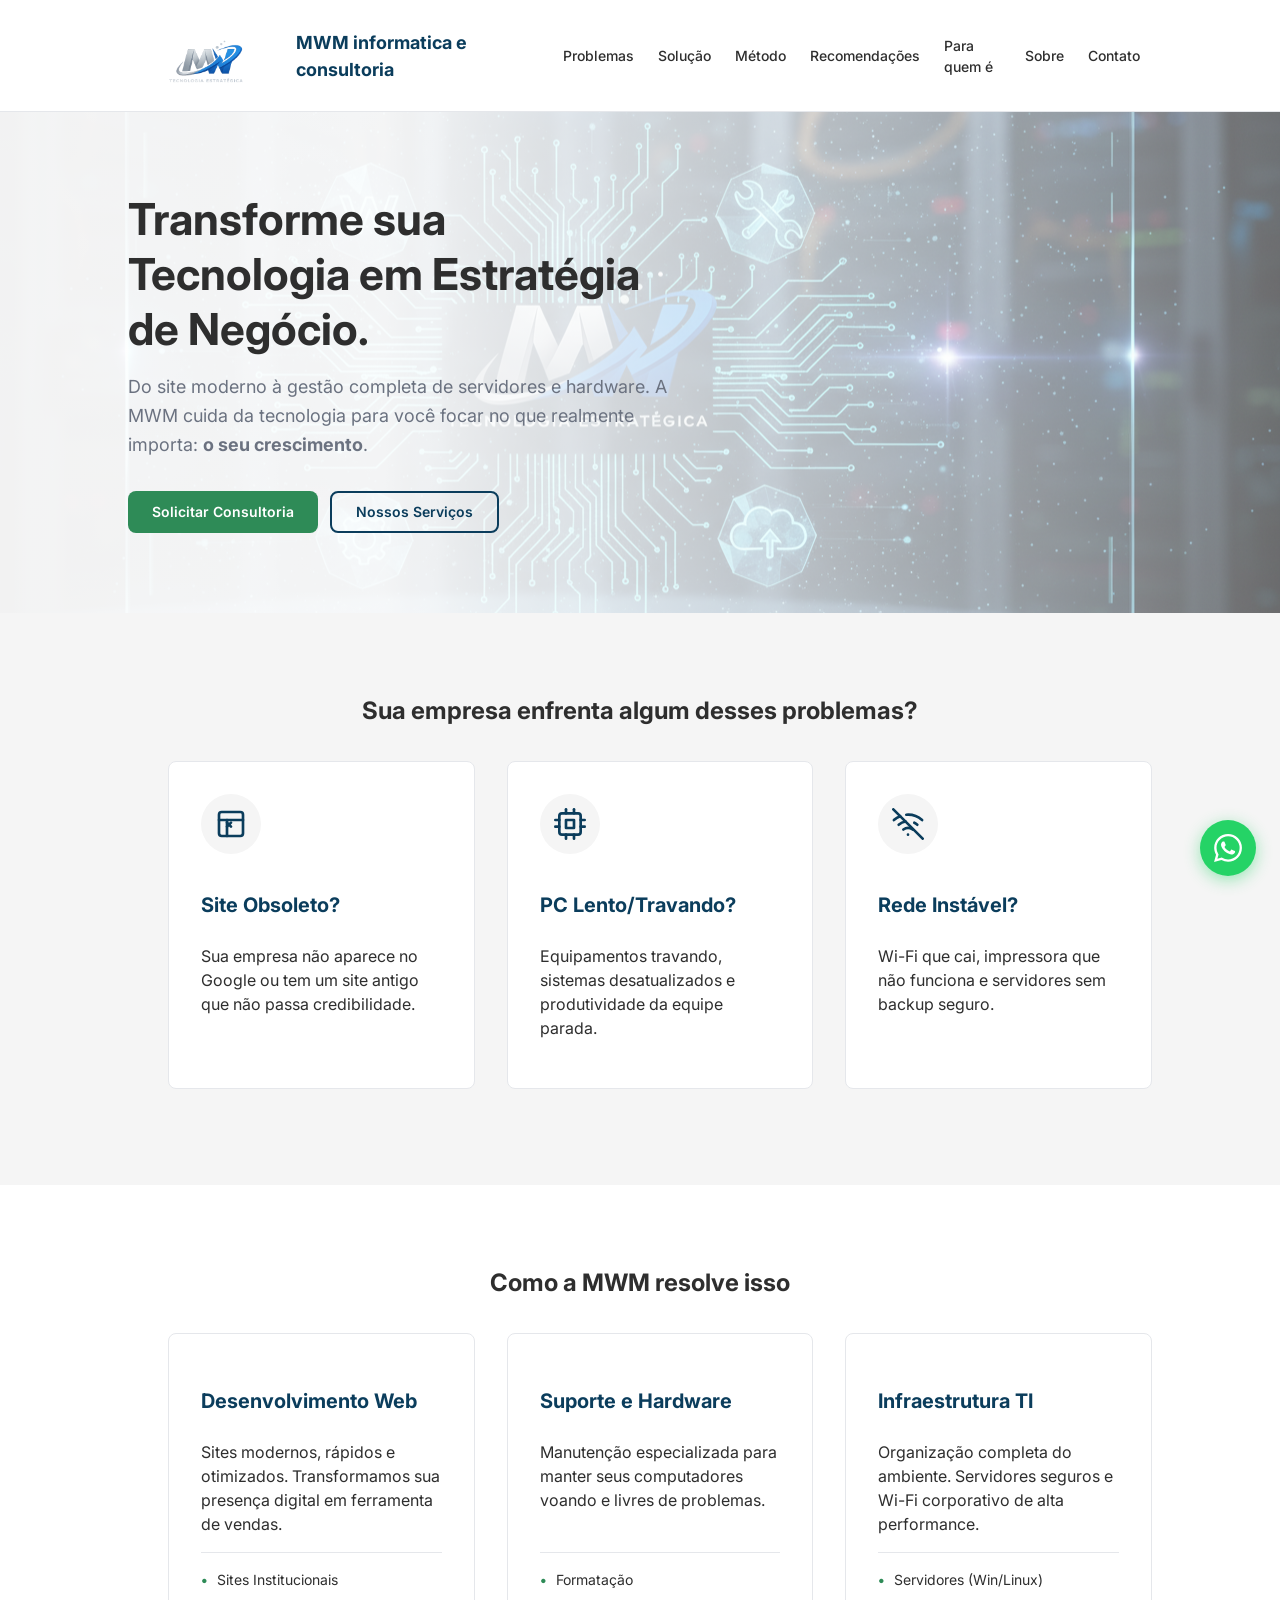
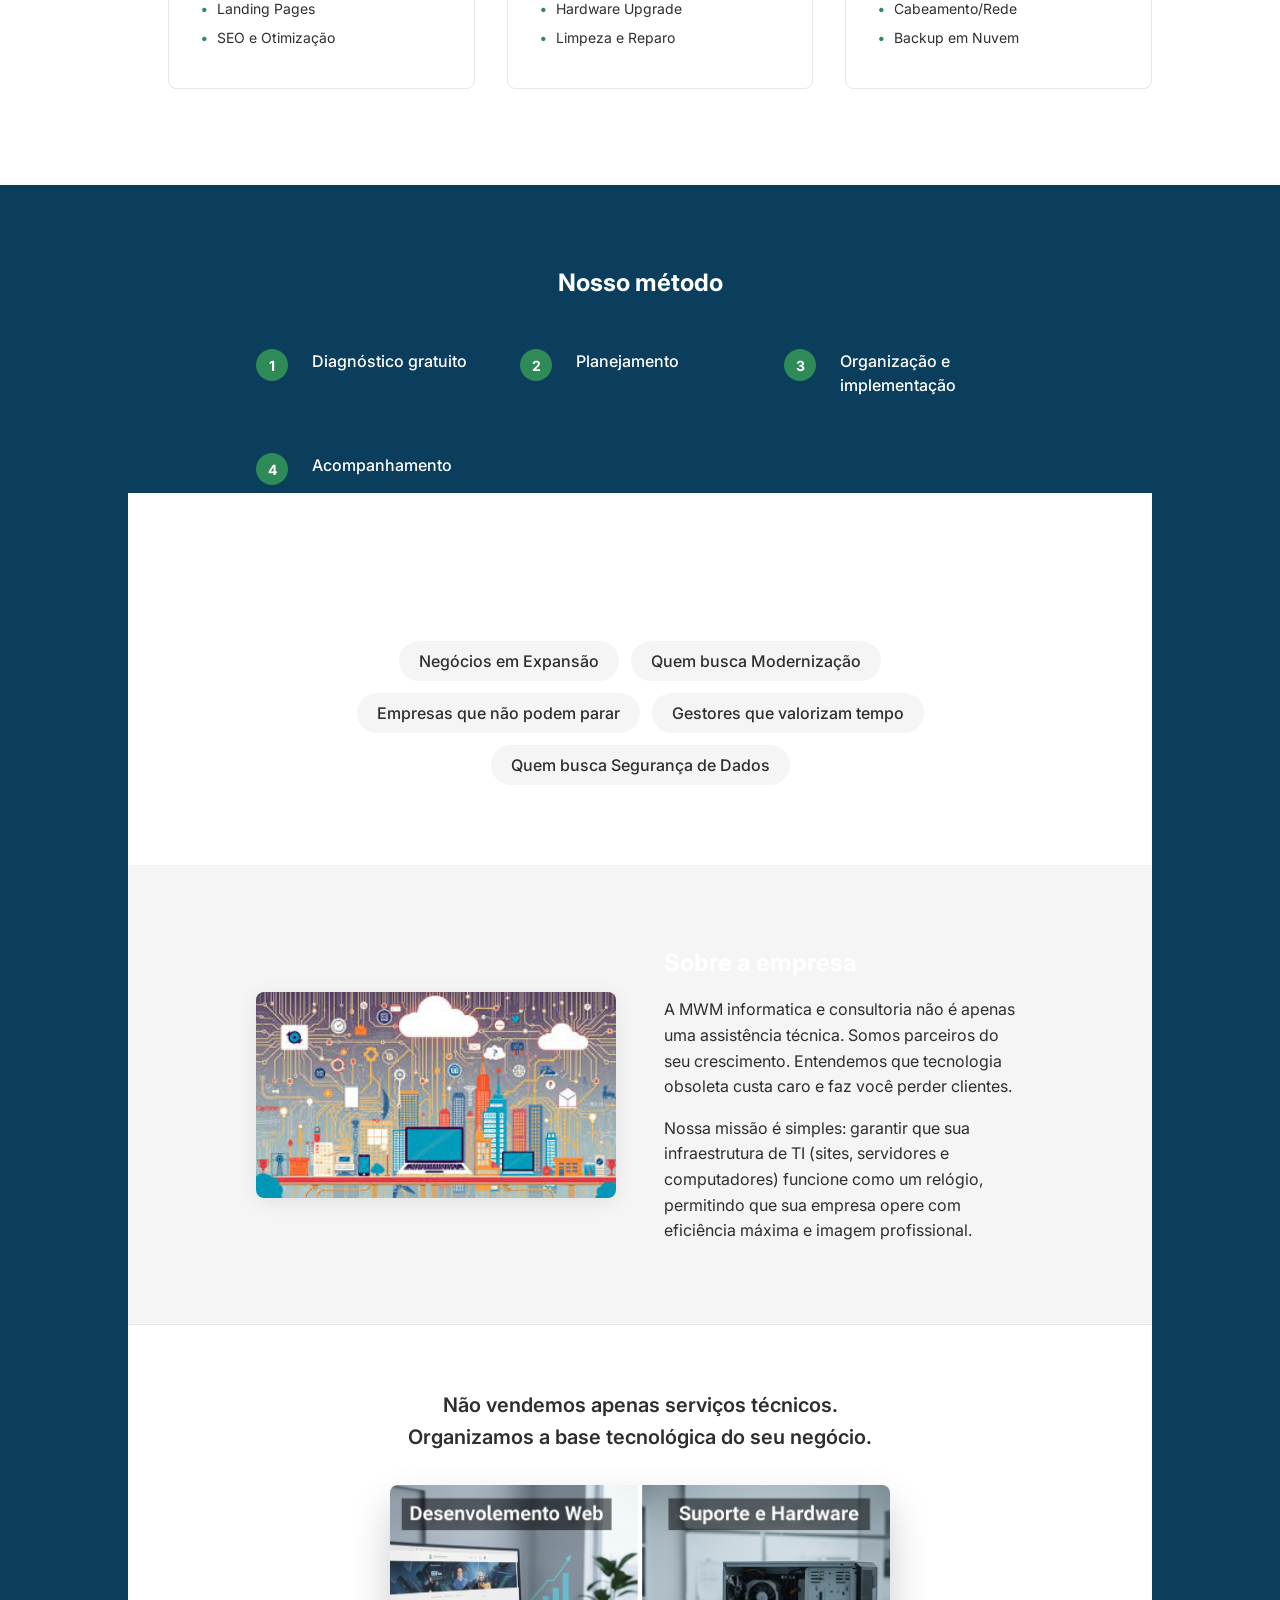
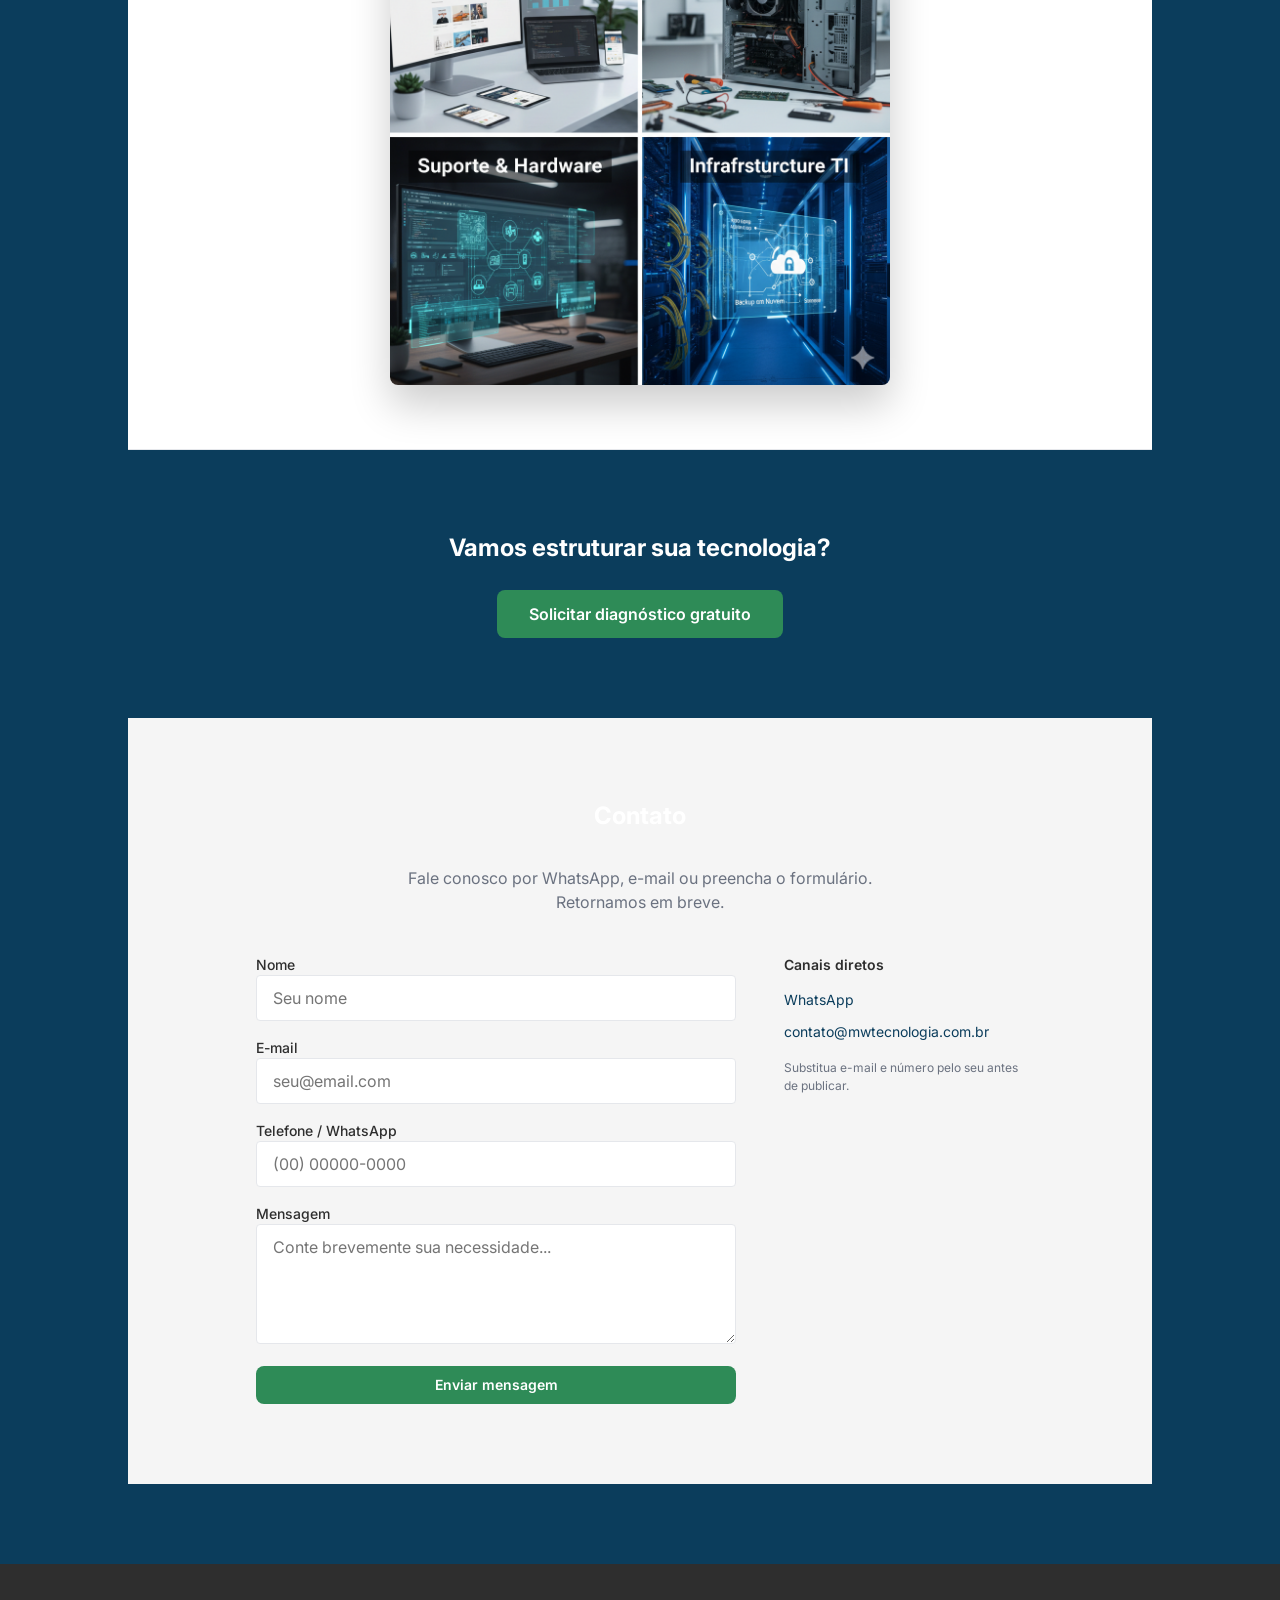
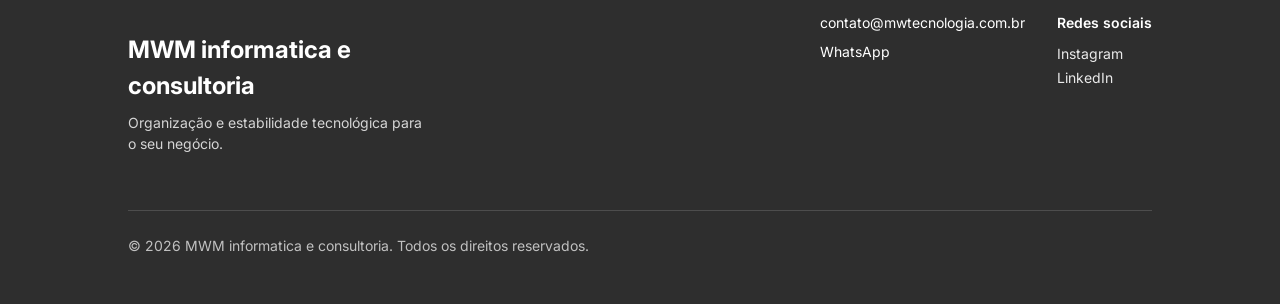
==== index.html @ b3e032a2 "site da MWM com loja de afiliados" ====
<!DOCTYPE html>
<html lang="pt-BR">

<head>
  <meta charset="UTF-8">
  <meta name="viewport" content="width=device-width, initial-scale=1.0">
  <meta name="description"
    content="MWM informatica e consultoria — Organização e estabilidade tecnológica para pequenos negócios. Diagnóstico gratuito para clínicas, salões, comércios e profissionais.">
  <meta name="theme-color" content="#0B3D5C">
  <title>MWM informatica e consultoria — Seu negócio não pode parar</title>

  <!-- Open Graph / WhatsApp / LinkedIn -->
  <meta property="og:type" content="website">
  <meta property="og:url" content="https://mwtecnologiaestrategica.netlify.app/">
  <link rel="canonical" href="https://mwtecnologiaestrategica.netlify.app/">
  <meta property="og:title" content="MWM informatica e consultoria — TI que gera crescimento">
  <meta property="og:description"
    content="Organização, servidores e suporte para pequenas empresas. Diagnóstico gratuito.">
  <meta property="og:image" content="https://mwtecnologiaestrategica.netlify.app/img/logo2.png">

  <!-- Schema.org (Google Rich Snippets) -->
  <script type="application/ld+json">
    {
      "@context": "https://schema.org",
      "@type": "LocalBusiness",
      "name": "MWM informatica e consultoria",
      "image": "https://mwtecnologiaestrategica.netlify.app/img/logo2.png",
      "description": "Organização e estabilidade tecnológica para pequenos negócios.",
      "url": "https://mwtecnologiaestrategica.netlify.app/",
      "telephone": "+5500000000000",
      "priceRange": "$$",
      "address": {
        "@type": "PostalAddress",
        "addressCountry": "BR"
      },
      "openingHoursSpecification": {
        "@type": "OpeningHoursSpecification",
        "dayOfWeek": [
          "Monday",
          "Tuesday",
          "Wednesday",
          "Thursday",
          "Friday"
        ],
        "opens": "08:00",
        "closes": "18:00"
      }
    }
  </script>

  <!-- Google Analytics 4 (Placeholder) -->
  <!-- 
  <script async src="https://www.googletagmanager.com/gtag/js?id=G-XXXXXXXXXX"></script>
  <script>
    window.dataLayer = window.dataLayer || [];
    function gtag(){dataLayer.push(arguments);}
    gtag('js', new Date());
    gtag('config', 'G-XXXXXXXXXX');
  </script> 
  -->
  <link rel="preconnect" href="https://fonts.googleapis.com">
  <link rel="preconnect" href="https://fonts.gstatic.com" crossorigin>
  <link href="https://fonts.googleapis.com/css2?family=Inter:wght@400;500;600;700&display=swap" rel="stylesheet">
  <link rel="stylesheet" href="css/style.css">
  <link rel="icon" href="img/favicon.png" type="image/png">
  <link rel="manifest" href="manifest.json">
</head>

<body>
  <a href="#main" class="skip-link">Ir para o conteúdo principal</a>

  <header class="header" id="header">
    <div class="header__inner container">
      <a href="#" class="logo" aria-label="MWM informatica e consultoria - Página inicial">
        <img src="img/logo2.png" alt="" class="logo__img" width="160" height="160">
        <span class="logo__text">MWM informatica e consultoria</span>
      </a>
      <nav class="nav" aria-label="Navegação principal">
        <button class="nav__toggle" aria-expanded="false" aria-controls="nav-menu" aria-label="Abrir menu">
          <span></span><span></span><span></span>
        </button>
        <ul class="nav__menu" id="nav-menu">
          <li><a href="#problemas">Problemas</a></li>
          <li><a href="#solucao">Solução</a></li>
          <li><a href="#metodo">Método</a></li>
          <li><a href="loja.html">Recomendações</a></li>
          <li><a href="#publico">Para quem é</a></li>
          <li><a href="#sobre">Sobre</a></li>
          <li><a href="#contato">Contato</a></li>
        </ul>
      </nav>
    </div>
  </header>

  <main id="main">
    <!-- 1) HERO -->
    <section class="hero" aria-labelledby="hero-title">
      <div class="hero__inner container">
        <div class="hero__content">
          <h1 id="hero-title" class="hero__title">
            Transforme sua Tecnologia em <span class="text-highlight">Estratégia de Negócio</span>.
          </h1>
          <p class="hero__lead">
            Do site moderno à gestão completa de servidores e hardware. A MWM cuida da tecnologia para você focar no que
            realmente importa: <strong>o seu crescimento</strong>.
          </p>
          <div class="hero__cta">
            <a href="#contato" class="btn btn--primary">Solicitar Consultoria</a>
            <a href="#solucao" class="btn btn--secondary">Nossos Serviços</a>
          </div>
        </div>
      </div>
    </section>

    <!-- 2) PROBLEMAS -->
    <section class="problems" id="problemas" aria-labelledby="problemas-title">
      <div class="container">
        <h2 id="problemas-title" class="section-title">Sua empresa enfrenta algum desses problemas?</h2>
        <ul class="grid grid--3">
          <li class="card card--problem">
            <div class="card__icon">
              <!-- Icon: Globe/Browser Warning -->
              <svg xmlns="http://www.w3.org/2000/svg" width="40" height="40" viewBox="0 0 24 24" fill="none"
                stroke="currentColor" stroke-width="2" stroke-linecap="round" stroke-linejoin="round">
                <rect x="3" y="3" width="18" height="18" rx="2" ry="2"></rect>
                <line x1="3" y1="9" x2="21" y2="9"></line>
                <line x1="9" y1="21" x2="9" y2="9"></line>
                <path d="M12 11l-3 3"></path>
                <path d="M9 11l3 3"></path>
              </svg>
            </div>
            <h3 class="card__title">Site Obsoleto?</h3>
            <p class="card__text">Sua empresa não aparece no Google ou tem um site antigo que não passa credibilidade.
            </p>
          </li>
          <li class="card card--problem">
            <div class="card__icon">
              <!-- Icon: CPU/Speed -->
              <svg xmlns="http://www.w3.org/2000/svg" width="40" height="40" viewBox="0 0 24 24" fill="none"
                stroke="currentColor" stroke-width="2" stroke-linecap="round" stroke-linejoin="round">
                <rect x="4" y="4" width="16" height="16" rx="2" ry="2"></rect>
                <rect x="9" y="9" width="6" height="6"></rect>
                <line x1="9" y1="1" x2="9" y2="4"></line>
                <line x1="15" y1="1" x2="15" y2="4"></line>
                <line x1="9" y1="20" x2="9" y2="23"></line>
                <line x1="15" y1="20" x2="15" y2="23"></line>
                <line x1="20" y1="9" x2="23" y2="9"></line>
                <line x1="20" y1="14" x2="23" y2="14"></line>
                <line x1="1" y1="9" x2="4" y2="9"></line>
                <line x1="1" y1="14" x2="4" y2="14"></line>
              </svg>
            </div>
            <h3 class="card__title">PC Lento/Travando?</h3>
            <p class="card__text">Equipamentos travando, sistemas desatualizados e produtividade da equipe parada.</p>
          </li>
          <li class="card card--problem">
            <div class="card__icon">
              <!-- Icon: Wifi Off -->
              <svg xmlns="http://www.w3.org/2000/svg" width="40" height="40" viewBox="0 0 24 24" fill="none"
                stroke="currentColor" stroke-width="2" stroke-linecap="round" stroke-linejoin="round">
                <line x1="1" y1="1" x2="23" y2="23"></line>
                <path d="M16.72 11.06A10.94 10.94 0 0 1 19 12.55"></path>
                <path d="M5 12.55a10.94 10.94 0 0 1 5.17-2.39"></path>
                <path d="M10.71 5.05A16 16 0 0 1 22.58 9"></path>
                <path d="M1.42 9a15.91 15.91 0 0 1 4.7-2.88"></path>
                <path d="M8.53 16.11a6 6 0 0 1 6.95 0"></path>
                <line x1="12" y1="20" x2="12.01" y2="20"></line>
              </svg>
            </div>
            <h3 class="card__title">Rede Instável?</h3>
            <p class="card__text">Wi-Fi que cai, impressora que não funciona e servidores sem backup seguro.</p>
          </li>
        </ul>
      </div>
    </section>

    <!-- 3) SOLUÇÃO -->
    <section class="solution" id="solucao" aria-labelledby="solucao-title">
      <div class="container">
        <h2 id="solucao-title" class="section-title">Como a MWM resolve isso</h2>
        <ul class="grid grid--3">
          <li class="card card--service">
            <h3 class="card__title">Desenvolvimento Web</h3>
            <p class="card__text">Sites modernos, rápidos e otimizados. Transformamos sua presença digital em ferramenta
              de vendas.</p>
            <ul class="card__list">
              <li>Sites Institucionais</li>
              <li>Landing Pages</li>
              <li>SEO e Otimização</li>
            </ul>
          </li>
          <li class="card card--service">
            <h3 class="card__title">Suporte e Hardware</h3>
            <p class="card__text">Manutenção especializada para manter seus computadores voando e livres de problemas.
            </p>
            <ul class="card__list">
              <li>Formatação</li>
              <li>Hardware Upgrade</li>
              <li>Limpeza e Reparo</li>
            </ul>
          </li>
          <li class="card card--service">
            <h3 class="card__title">Infraestrutura TI</h3>
            <p class="card__text">Organização completa do ambiente. Servidores seguros e Wi-Fi corporativo de alta
              performance.</p>
            <ul class="card__list">
              <li>Servidores (Win/Linux)</li>
              <li>Cabeamento/Rede</li>
              <li>Backup em Nuvem</li>
            </ul>
          </li>
        </ul>
      </div>
    </section>

    <!-- 4) MÉTODO -->
    <section class="method" id="metodo" aria-labelledby="metodo-title">
      <div class="container">
        <h2 id="metodo-title" class="section-title">Nosso método</h2>
        <ol class="method__steps">
          <li class="method__step"><span class="method__num">1</span> Diagnóstico gratuito</li>
          <li class="method__step"><span class="method__num">2</span> Planejamento</li>
          <li class="method__step"><span class="method__num">3</span> Organização e implementação</li>
          <li class="method__step"><span class="method__num">4</span> Acompanhamento</li>
        </ol>


    <!-- 5) PÚBLICO -->
    <section class="audience" id="publico" aria-labelledby="publico-title">
      <div class="container">
        <h2 id="publico-title" class="section-title">Para quem é</h2>
        <ul class="audience__list">
          <li>Negócios em Expansão</li>
          <li>Quem busca Modernização</li>
          <li>Empresas que não podem parar</li>
          <li>Gestores que valorizam tempo</li>
          <li>Quem busca Segurança de Dados</li>
        </ul>
      </div>
    </section>

    <!-- 6) SOBRE A EMPRESA -->
    <section class="about" id="sobre" aria-labelledby="sobre-title">
      <div class="container about__inner">
        <div class="about__image">
          <img src="img/about-new.jpg" alt="Equipe MWM informatica e consultoria em escritório moderno" width="600" height="400"
            loading="lazy">
        </div>
        <div class="about__content">
          <h2 id="sobre-title" class="section-title">Sobre a empresa</h2>
          <p class="about__text">
            A MWM informatica e consultoria não é apenas uma assistência técnica. Somos parceiros do seu crescimento.
            Entendemos que tecnologia obsoleta custa caro e faz você perder clientes.
          </p>
          <p class="about__text">
            Nossa missão é simples: garantir que sua infraestrutura de TI (sites, servidores e computadores) funcione
            como um relógio, permitindo que sua empresa opere com eficiência máxima e imagem profissional.
          </p>
        </div>
      </div>
    </section>

    <!-- 7) DIFERENCIAL -->
    <section class="differential" aria-labelledby="diferencial-title">
      <div class="container">
        <h2 id="diferencial-title" class="visually-hidden">Diferencial</h2>
        <p class="differential__text">
          Não vendemos apenas serviços técnicos. Organizamos a base tecnológica do seu negócio.
        </p>
        <div class="differential__image">
          <img src="img/skills-nano.png" alt="Habilidades e Serviços da MWM informatica e consultoria" loading="lazy">
        </div>
      </div>
    </section>

    <!-- 8) CTA FINAL -->
    <section class="cta-final" aria-labelledby="cta-final-title">
      <div class="container">
        <h2 id="cta-final-title" class="cta-final__title">Vamos estruturar sua tecnologia?</h2>
        <a href="#contato" class="btn btn--primary btn--large">Solicitar diagnóstico gratuito</a>
      </div>
    </section>

    <!-- CONTATO -->
    <section class="contact" id="contato" aria-labelledby="contato-title">
      <div class="container contact__inner">
        <header class="contact__header">
          <h2 id="contato-title" class="section-title">Contato</h2>
          <p class="contact__intro">Fale conosco por WhatsApp, e-mail ou preencha o formulário. Retornamos em breve.</p>
        </header>
        <div class="contact__content">
          <form class="contact-form" action="#" method="post" novalidate>
            <div class="contact-form__row">
              <label class="contact-form__label" for="name">Nome</label>
              <input class="contact-form__input" id="name" name="name" type="text" required autocomplete="name"
                placeholder="Seu nome">
            </div>
            <div class="contact-form__row">
              <label class="contact-form__label" for="email">E-mail</label>
              <input class="contact-form__input" id="email" name="email" type="email" required autocomplete="email"
                placeholder="seu@email.com">
            </div>
            <div class="contact-form__row">
              <label class="contact-form__label" for="phone">Telefone / WhatsApp</label>
              <input class="contact-form__input" id="phone" name="phone" type="tel" autocomplete="tel"
                placeholder="(00) 00000-0000">
            </div>
            <div class="contact-form__row">
              <label class="contact-form__label" for="message">Mensagem</label>
              <textarea class="contact-form__input contact-form__textarea" id="message" name="message" rows="4" required
                placeholder="Conte brevemente sua necessidade..."></textarea>
            </div>
            <button type="submit" class="btn btn--primary btn--full">Enviar mensagem</button>
          </form>
          <aside class="contact__channels">
            <p class="contact__channels-title">Canais diretos</p>
            <ul class="contact__channels-list">
              <li><a href="https://wa.me/5500000000000" target="_blank" rel="noopener noreferrer">WhatsApp</a></li>
              <li><a href="mailto:contato@mwtecnologia.com.br">contato@mwtecnologia.com.br</a></li>
            </ul>
            <p class="contact__note">Substitua e-mail e número pelo seu antes de publicar.</p>
          </aside>
        </div>
      </div>
    </section>
  </main>

  <footer class="footer">
    <div class="container footer__inner">
      <div class="footer__brand">
        <h2 class="footer__title"
          style="font-size: 1.5rem; color: var(--color-white); font-weight: 700; margin-bottom: var(--space-2);">MWM
          informatica e consultoria</h2>
        <p class="footer__tagline">Organização e estabilidade tecnológica para o seu negócio.</p>
      </div>
      <div class="footer__contact">
        <p><a href="mailto:contato@mwtecnologia.com.br">contato@mwtecnologia.com.br</a></p>
        <p><a href="https://wa.me/5500000000000" target="_blank" rel="noopener noreferrer">WhatsApp</a></p>
      </div>
      <div class="footer__social">
        <p class="footer__social-label">Redes sociais</p>
        <ul>
          <li><a href="#" aria-label="Instagram">Instagram</a></li>
          <li><a href="#" aria-label="LinkedIn">LinkedIn</a></li>
        </ul>
      </div>
      <p class="footer__copy">&copy; <span data-year></span> MWM informatica e consultoria. Todos os direitos reservados.
      </p>
    </div>
  </footer>

  <!-- WhatsApp fixo -->
  <a href="https://wa.me/5500000000000" class="whatsapp-float" target="_blank" rel="noopener noreferrer"
    aria-label="Abrir conversa no WhatsApp">
    <svg width="28" height="28" viewBox="0 0 24 24" fill="currentColor" aria-hidden="true">
      <path
        d="M17.472 14.382c-.297-.149-1.758-.867-2.03-.967-.273-.099-.471-.148-.67.15-.197.297-.767.966-.94 1.164-.173.199-.347.223-.644.075-.297-.15-1.255-.463-2.39-1.475-.883-.788-1.48-1.761-1.653-2.059-.173-.297-.018-.458.13-.606.134-.133.298-.347.446-.52.149-.174.198-.298.298-.497.099-.198.05-.371-.025-.52-.075-.149-.669-1.612-.916-2.207-.242-.579-.487-.5-.669-.51-.173-.008-.371-.01-.57-.01-.198 0-.52.074-.792.372-.272.297-1.04 1.016-1.04 2.479 0 1.462 1.065 2.875 1.213 3.074.149.198 2.096 3.2 5.077 4.487.709.306 1.262.489 1.694.625.712.227 1.36.195 1.871.118.571-.085 1.758-.719 2.006-1.413.248-.694.248-1.289.173-1.413-.074-.124-.272-.198-.57-.347m-5.421 7.403h-.004a9.87 9.87 0 01-5.031-1.378l-.361-.214-3.741.982.998-3.648-.235-.374a9.86 9.86 0 01-1.51-5.26c.001-5.45 4.436-9.884 9.888-9.884 2.64 0 5.122 1.03 6.988 2.898a9.825 9.825 0 012.893 6.994c-.003 5.45-4.437 9.884-9.885 9.884m8.413-18.297A11.815 11.815 0 0012.05 0C5.495 0 .16 5.335.157 11.892c0 2.096.547 4.142 1.588 5.945L.057 24l6.305-1.654a11.882 11.882 0 005.683 1.448h.005c6.554 0 11.89-5.335 11.893-11.893a11.821 11.821 0 00-3.48-8.413z" />
    </svg>
  </a>

  <script src="js/main.js"></script>
</body>

</html>
---- css/style.css ----
/* ==========================================================================
   MW Tecnologia Estratégica — Design system
   Moderno, minimalista, corporativo, clean
   ========================================================================== */

:root {
  --color-blue: #0B3D5C;
  --color-graphite: #2E2E2E;
  --color-white: #ffffff;
  --color-green: #2E8B57;
  --color-green-hover: #267a4a;
  --color-gray-light: #f5f5f5;
  --color-gray-muted: #6b7280;
  --color-border: #e5e7eb;

  --font-sans: "Inter", system-ui, -apple-system, sans-serif;

  --text-sm: 0.875rem;
  --text-base: 1rem;
  --text-lg: 1.125rem;
  --text-xl: 1.25rem;
  --text-2xl: 1.5rem;
  --text-3xl: 1.875rem;
  --text-hero: clamp(1.75rem, 4vw + 1rem, 2.75rem);

  --line-tight: 1.25;
  --line-normal: 1.5;
  --line-relaxed: 1.6;

  --space-2: 0.5rem;
  --space-3: 0.75rem;
  --space-4: 1rem;
  --space-5: 1.25rem;
  --space-6: 1.5rem;
  --space-8: 2rem;
  --space-10: 2.5rem;
  --space-12: 3rem;
  --space-16: 4rem;
  --space-20: 5rem;
  --space-24: 6rem;

  --container-max: 80rem;
  --container-padding: clamp(2rem, 10vw, 8rem);
  /* MAXIMUM breathing room */
  --header-height: 7rem;
  /* Increased for larger logo */
  --radius: 0.25rem;
  /* Sharper corners for professional look */
  --radius-lg: 0.5rem;

  --ease: cubic-bezier(0.33, 1, 0.68, 1);
  --duration: 280ms;
}

*,
*::before,
*::after {
  box-sizing: border-box;
}

html {
  scroll-behavior: smooth;
}

body {
  margin: 0;
  font-family: var(--font-sans);
  font-size: var(--text-base);
  line-height: var(--line-normal);
  color: var(--color-graphite);
  background-color: var(--color-white);
  -webkit-font-smoothing: antialiased;
}

img,
svg {
  display: block;
  max-width: 100%;
}

a {
  color: var(--color-blue);
  text-decoration: none;
  transition: color var(--duration) var(--ease);
}

a:hover {
  color: var(--color-green);
}

.skip-link {
  position: absolute;
  top: -100%;
  left: var(--space-4);
  z-index: 100;
  padding: var(--space-2) var(--space-4);
  background: var(--color-green);
  color: var(--color-white);
  font-weight: 600;
  border-radius: var(--radius);
  transition: top var(--duration);
}

.skip-link:focus {
  top: var(--space-4);
}

.container {
  width: 100%;
  max-width: var(--container-max);
  margin: 0 auto;
  padding-left: var(--container-padding);
  padding-right: var(--container-padding);
}

.visually-hidden {
  position: absolute;
  width: 1px;
  height: 1px;
  padding: 0;
  margin: -1px;
  overflow: hidden;
  clip: rect(0, 0, 0, 0);
  border: 0;
}

/* ==========================================================================
   Header
   ========================================================================== */

.header {
  position: fixed;
  top: 0;
  left: 0;
  right: 0;
  z-index: 50;
  height: var(--header-height);
  background: var(--color-white);
  border-bottom: 1px solid var(--color-border);
  transition: box-shadow var(--duration) var(--ease);
}

.header.scrolled {
  box-shadow: 0 2px 12px rgba(0, 0, 0, 0.06);
}

.header__inner {
  display: flex;
  align-items: center;
  justify-content: space-between;
  height: 100%;
}

.logo {
  display: inline-flex;
  align-items: center;
  gap: var(--space-2);
  color: var(--color-blue);
  font-weight: 700;
  font-size: var(--text-lg);
}

.logo:hover {
  color: var(--color-blue);
}

.logo__img {
  display: block;
  height: 160px;
  /* Huge logo final fix */
  width: auto;
  object-fit: contain;
  border-radius: var(--radius);
}

@media (max-width: 767px) {
  .logo__img {
    height: 60px;
    /* Smaller logo for mobile */
  }
}

.logo--footer .logo__text {
  color: var(--color-graphite);
}

/* .logo--footer .logo__img { } - Add specific footer styles if needed */

.nav__toggle {
  display: none;
  flex-direction: column;
  justify-content: center;
  gap: 5px;
  width: 44px;
  height: 44px;
  padding: 0;
  background: none;
  border: none;
  color: var(--color-graphite);
  cursor: pointer;
  border-radius: var(--radius);
}

.nav__toggle span {
  display: block;
  width: 22px;
  height: 2px;
  background: currentColor;
  border-radius: 1px;
  transition: transform var(--duration), opacity var(--duration);
}

.nav__toggle[aria-expanded="true"] span:nth-child(1) {
  transform: translateY(7px) rotate(45deg);
}

.nav__toggle[aria-expanded="true"] span:nth-child(2) {
  opacity: 0;
}

.nav__toggle[aria-expanded="true"] span:nth-child(3) {
  transform: translateY(-7px) rotate(-45deg);
}

.nav__menu {
  display: flex;
  align-items: center;
  gap: var(--space-1);
  margin: 0;
  padding: 0;
  list-style: none;
}

.nav__menu a {
  display: block;
  padding: var(--space-2) var(--space-3);
  color: var(--color-graphite);
  font-size: var(--text-sm);
  font-weight: 500;
  border-radius: var(--radius);
  transition: color var(--duration), background var(--duration);
}

.nav__menu a:hover {
  color: var(--color-blue);
  background: var(--color-gray-light);
}

@media (max-width: 767px) {
  .nav__toggle {
    display: flex;
  }

  .nav__menu {
    position: fixed;
    top: var(--header-height);
    left: 0;
    right: 0;
    flex-direction: column;
    align-items: stretch;
    padding: var(--space-4);
    background: var(--color-white);
    border-bottom: 1px solid var(--color-border);
    transform: translateY(-100%);
    opacity: 0;
    visibility: hidden;
    transition: transform var(--duration), opacity var(--duration), visibility var(--duration);
  }

  .nav__menu.is-open {
    transform: translateY(0);
    opacity: 1;
    visibility: visible;
  }

  .nav__menu a {
    padding: var(--space-3);
    font-size: var(--text-base);
  }
}

/* ==========================================================================
   Hero
   ========================================================================== */

.hero {
  padding-top: calc(var(--header-height) + var(--space-20));
  padding-bottom: var(--space-20);
  background-color: var(--color-white);
  /* Modern Tech Background (Nano Banana Image with Overlay) */
  background-image: url('../img/hero-bg-nano.png');
  background-size: cover;
  background-position: center;
  background-repeat: no-repeat;
  /* background-blend-mode: multiply; Removed to avoid darkening too much, handled by overlay */
  opacity: 1;
  /* Ensure visibility */
  position: relative;
}

.hero::after {
  content: "";
  position: absolute;
  top: 0;
  left: 0;
  right: 0;
  bottom: 0;
  background: linear-gradient(90deg, rgba(255, 255, 255, 0.95) 30%, rgba(255, 255, 255, 0.4) 100%);
  pointer-events: none;
  z-index: 1;
  /* Background layer */
}

.hero__inner {
  position: relative;
  z-index: 2;
  /* Content layer (on top) */
  display: block;
  max-width: 800px;
  margin-left: 0;
  /* Force left alignment */
  margin-right: auto;
  text-align: left;
  /* Force text left */
}

@media (max-width: 767px) {
  .hero__inner {
    grid-template-columns: 1fr;
  }

  .hero__image {
    order: -1;
    margin: 0 auto var(--space-8);
    max-width: 80%;
  }
}

.hero__content {
  max-width: 48rem;
  /* Use more space */
  animation: fadeUp 0.6s var(--ease) forwards;
}

@keyframes fadeUp {
  from {
    opacity: 0;
    transform: translateY(20px);
  }

  to {
    opacity: 1;
    transform: translateY(0);
  }
}

.hero__title {
  margin: 0 0 var(--space-4);
  font-size: var(--text-hero);
  font-weight: 700;
  line-height: var(--line-tight);
  color: var(--color-graphite);
}

.hero__lead {
  margin: 0 0 var(--space-8);
  font-size: var(--text-lg);
  line-height: var(--line-relaxed);
  color: var(--color-gray-muted);
}

.hero__cta {
  display: flex;
  flex-wrap: wrap;
  gap: var(--space-3);
}

/* Botões */
.btn {
  display: inline-flex;
  align-items: center;
  justify-content: center;
  padding: var(--space-3) var(--space-6);
  font-family: var(--font-sans);
  font-size: var(--text-sm);
  font-weight: 600;
  line-height: 1;
  border: none;
  border-radius: var(--radius-lg);
  cursor: pointer;
  transition: background var(--duration) var(--ease), color var(--duration), transform var(--duration);
}

.btn--primary {
  background: var(--color-green);
  color: var(--color-white);
}

.btn--primary:hover {
  background: var(--color-green-hover);
  transform: translateY(-1px);
}

.btn--secondary {
  background: transparent;
  color: var(--color-blue);
  border: 2px solid var(--color-blue);
}

.btn--secondary:hover {
  background: var(--color-blue);
  color: var(--color-white);
}

.btn--large {
  padding: var(--space-4) var(--space-8);
  font-size: var(--text-base);
}

.btn--full {
  width: 100%;
}

/* ==========================================================================
   Section title (comum)
   ========================================================================== */

.section-title {
  margin: 0 0 var(--space-8);
  font-size: var(--text-2xl);
  font-weight: 700;
  color: var(--color-graphite);
  text-align: center;
}

/* ==========================================================================
   Problemas
   ========================================================================== */

.problems {
  padding: var(--space-20) 0;
  background: var(--color-gray-light);
}

.problems__list {
  max-width: 36rem;
  margin: 0 auto;
  padding: 0;
  list-style: none;
}

.problems__list li {
  position: relative;
  padding-left: var(--space-6);
  margin-bottom: var(--space-3);
  font-size: var(--text-base);
  color: var(--color-graphite);
  line-height: var(--line-relaxed);
  animation: fadeUp 0.5s var(--ease) backwards;
}

.problems__list li:nth-child(1) {
  animation-delay: 0.05s;
}

.problems__list li:nth-child(2) {
  animation-delay: 0.1s;
}

.problems__list li:nth-child(3) {
  animation-delay: 0.15s;
}

.problems__list li:nth-child(4) {
  animation-delay: 0.2s;
}

.problems__list li:nth-child(5) {
  animation-delay: 0.25s;
}

.problems__list li:nth-child(6) {
  animation-delay: 0.3s;
}

.problems__list li::before {
  content: "";
  position: absolute;
  left: 0;
  top: 0.5em;
  width: 8px;
  height: 8px;
  background: var(--color-green);
  border-radius: 50%;
}

/* Grid System */
.grid {
  display: grid;
  gap: var(--space-8);
}

.grid--3 {
  grid-template-columns: repeat(3, 1fr);
}

@media (max-width: 900px) {
  .grid--3 {
    grid-template-columns: 1fr;
  }
}

/* Card Component (Refined) */
.card {
  background: var(--color-white);
  padding: var(--space-8);
  border: 1px solid var(--color-border);
  border-radius: var(--radius-lg);
  transition: all 0.3s ease;
  height: 100%;
  display: flex;
  flex-direction: column;
  position: relative;
  overflow: hidden;
  /* For glow effect */
}

.card::before {
  content: "";
  position: absolute;
  top: 0;
  left: 0;
  width: 100%;
  height: 4px;
  background: linear-gradient(90deg, var(--color-blue), var(--color-green));
  opacity: 0;
  transition: opacity 0.3s ease;
}

.card:hover {
  transform: translateY(-5px);
  border-color: transparent;
  box-shadow: 0 15px 30px rgba(11, 61, 92, 0.1);
}

.card:hover::before {
  opacity: 1;
}

.card__icon {
  width: 60px;
  height: 60px;
  margin-bottom: var(--space-4);
  background: var(--color-gray-light);
  border-radius: 50%;
  display: flex;
  align-items: center;
  justify-content: center;
  color: var(--color-blue);
  transition: background 0.3s ease, color 0.3s ease;
}

.card:hover .card__icon {
  background: var(--color-blue);
  color: var(--color-white);
}

.card__icon svg {
  width: 32px;
  height: 32px;
}

.card__title {
  font-size: var(--text-xl);
  color: var(--color-blue);
  margin-bottom: var(--space-2);
  font-weight: 700;
}

.card__text {
  color: var(--color-graphite);
  margin-bottom: var(--space-4);
  flex-grow: 1;
}

.card__list {
  list-style: none;
  padding: 0;
  margin: 0;
  border-top: 1px solid var(--color-border);
  padding-top: var(--space-4);
}

.card__list li {
  position: relative;
  padding-left: var(--space-4);
  margin-bottom: var(--space-2);
  font-size: var(--text-sm);
  color: var(--color-graphite);
}

.card__list li::before {
  content: "•";
  color: var(--color-green);
  position: absolute;
  left: 0;
  font-weight: bold;
}

/* ==========================================================================
   Solução
   ========================================================================== */

.solution {
  padding: var(--space-20) 0;
  background: var(--color-white);
}

.solution__grid {
  display: grid;
  grid-template-columns: repeat(auto-fill, minmax(260px, 1fr));
  gap: var(--space-6);
  margin: 0;
  padding: 0;
  list-style: none;
}

.solution__item {
  display: flex;
  align-items: center;
  gap: var(--space-4);
  padding: var(--space-4);
  background: var(--color-gray-light);
  border-radius: var(--radius-lg);
  font-size: var(--text-base);
  font-weight: 500;
  color: var(--color-graphite);
  transition: transform var(--duration) var(--ease), box-shadow var(--duration) var(--ease);
  animation: fadeUp 0.5s var(--ease) backwards;
}

.solution__item:hover {
  transform: translateY(-4px);
  box-shadow: 0 8px 24px rgba(0, 0, 0, 0.08);
}

.solution__item:nth-child(1) {
  animation-delay: 0.05s;
}

.solution__item:nth-child(2) {
  animation-delay: 0.1s;
}

.solution__item:nth-child(3) {
  animation-delay: 0.15s;
}

.solution__item:nth-child(4) {
  animation-delay: 0.2s;
}

.solution__item:nth-child(5) {
  animation-delay: 0.25s;
}

.solution__item:nth-child(6) {
  animation-delay: 0.3s;
}

.solution__icon {
  flex-shrink: 0;
  color: var(--color-green);
}

/* ==========================================================================
   Método
   ========================================================================== */

.method {
  padding: var(--space-20) 0;
  background: var(--color-blue);
  color: var(--color-white);
}

.method .section-title {
  color: var(--color-white);
}

.method__steps {
  display: grid;
  grid-template-columns: repeat(auto-fit, minmax(200px, 1fr));
  gap: var(--space-6);
  max-width: 48rem;
  margin: 0 auto;
  padding: 0;
  list-style: none;
  counter-reset: step;
}

.method__step {
  position: relative;
  padding: var(--space-4);
  padding-left: calc(var(--space-4) + 2.5rem);
  font-size: var(--text-base);
  font-weight: 500;
  counter-increment: step;
  animation: fadeUp 0.5s var(--ease) backwards;
}

.method__step:nth-child(1) {
  animation-delay: 0.1s;
}

.method__step:nth-child(2) {
  animation-delay: 0.2s;
}

.method__step:nth-child(3) {
  animation-delay: 0.3s;
}

.method__step:nth-child(4) {
  animation-delay: 0.4s;
}

.method__num {
  position: absolute;
  left: 0;
  top: var(--space-4);
  width: 2rem;
  height: 2rem;
  display: flex;
  align-items: center;
  justify-content: center;
  background: var(--color-green);
  color: var(--color-white);
  font-size: var(--text-sm);
  font-weight: 700;
  border-radius: 50%;
}

/* ==========================================================================
   Público (Audience)
   ========================================================================== */

.audience {
  padding: var(--space-20) 0;
  background: var(--color-white);
}

.audience__list {
  display: flex;
  flex-wrap: wrap;
  justify-content: center;
  gap: var(--space-3);
  margin: 0;
  padding: 0;
  list-style: none;
}

.audience__list li {
  padding: var(--space-2) var(--space-5);
  background: var(--color-gray-light);
  border-radius: 999px;
  font-size: var(--text-base);
  font-weight: 500;
  color: var(--color-graphite);
  transition: background var(--duration), color var(--duration);
}

.audience__list li:hover {
  background: var(--color-blue);
  color: var(--color-white);
}

/* ==========================================================================
   Sobre a empresa
   ========================================================================== */

.about {
  padding: var(--space-20) 0;
  background: var(--color-gray-light);
}

.about__inner {
  display: grid;
  grid-template-columns: 1fr 1fr;
  gap: var(--space-12);
  align-items: center;
  max-width: var(--container-max);
  margin: 0 auto;
}

.about__image img {
  border-radius: var(--radius-lg);
  box-shadow: 0 4px 20px rgba(0, 0, 0, 0.08);
  width: 100%;
  height: auto;
  object-fit: cover;
}

.about__content {
  text-align: left;
}

.about__content .section-title {
  text-align: left;
  margin-bottom: var(--space-4);
}

@media (max-width: 900px) {
  .about__inner {
    grid-template-columns: 1fr;
    gap: var(--space-8);
  }

  .about__image {
    order: -1;
  }
}

.about__text {
  margin: 0 0 var(--space-4);
  font-size: var(--text-base);
  line-height: var(--line-relaxed);
  color: var(--color-graphite);
}

.about__text:last-child {
  margin-bottom: 0;
}

/* ==========================================================================
   Diferencial
   ========================================================================== */

.differential {
  padding: var(--space-16) 0;
  background: var(--color-white);
  border-top: 1px solid var(--color-border);
  border-bottom: 1px solid var(--color-border);
}

.differential__text {
  margin: 0;
  font-size: var(--text-xl);
  font-weight: 600;
  line-height: var(--line-relaxed);
  color: var(--color-graphite);
  text-align: center;
  max-width: 32rem;
  margin-left: auto;
  margin-right: auto;
}

.differential__image {
  margin-top: var(--space-8);
  border-radius: var(--radius-lg);
  overflow: hidden;
  box-shadow: 0 20px 40px rgba(0, 0, 0, 0.2);
  max-width: 500px;
  /* Limit size relative to text */
  margin-left: auto;
  margin-right: auto;
}

.differential__image img {
  width: 100%;
  height: auto;
  object-fit: cover;
}

/* ==========================================================================
   CTA Final
   ========================================================================== */

.cta-final {
  padding: var(--space-20) 0;
  background: var(--color-blue);
  color: var(--color-white);
  text-align: center;
}

.cta-final__title {
  margin: 0 0 var(--space-6);
  font-size: var(--text-2xl);
  font-weight: 700;
}

.cta-final .btn--primary {
  background: var(--color-green);
}

.cta-final .btn--primary:hover {
  background: var(--color-green-hover);
}

/* ==========================================================================
   Contato
   ========================================================================== */

.contact {
  padding: var(--space-20) 0;
  background: var(--color-gray-light);
}

.contact__header {
  margin-bottom: var(--space-10);
  text-align: center;
}

.contact__intro {
  margin: var(--space-3) auto 0;
  max-width: 32rem;
  font-size: var(--text-base);
  color: var(--color-gray-muted);
}

.contact__content {
  display: grid;
  grid-template-columns: 1fr 240px;
  gap: var(--space-12);
  max-width: 48rem;
  margin: 0 auto;
}

.contact-form {
  display: flex;
  flex-direction: column;
  gap: var(--space-4);
}

.contact-form__label {
  display: block;
  margin-bottom: var(--space-1);
  font-size: var(--text-sm);
  font-weight: 500;
  color: var(--color-graphite);
}

.contact-form__input {
  width: 100%;
  padding: var(--space-3) var(--space-4);
  font-family: var(--font-sans);
  font-size: var(--text-base);
  color: var(--color-graphite);
  background: var(--color-white);
  border: 1px solid var(--color-border);
  border-radius: var(--radius);
  transition: border-color var(--duration), box-shadow var(--duration);
}

.contact-form__input:focus {
  outline: none;
  border-color: var(--color-green);
  box-shadow: 0 0 0 3px rgba(46, 139, 87, 0.15);
}

.contact-form__textarea {
  min-height: 120px;
  resize: vertical;
}

.contact__channels-title {
  margin: 0 0 var(--space-3);
  font-size: var(--text-sm);
  font-weight: 600;
  color: var(--color-graphite);
}

.contact__channels-list {
  margin: 0;
  padding: 0;
  list-style: none;
}

.contact__channels-list li {
  margin-bottom: var(--space-2);
}

.contact__channels-list a {
  font-size: var(--text-sm);
}

.contact__note {
  margin: var(--space-4) 0 0;
  font-size: 0.75rem;
  color: var(--color-gray-muted);
}

@media (max-width: 767px) {
  .contact__content {
    grid-template-columns: 1fr;
  }
}

/* ==========================================================================
   Footer
   ========================================================================== */

.footer {
  padding: var(--space-12) 0;
  background: var(--color-graphite);
  color: var(--color-white);
}

.footer__inner {
  display: grid;
  grid-template-columns: 1fr auto auto;
  gap: var(--space-8);
  align-items: start;
  text-align: left;
}

.footer__brand {
  max-width: 300px;
  /* Restrict width for narrower look */
}

.footer__tagline {
  margin: var(--space-2) 0 0;
  font-size: var(--text-sm);
  color: rgba(255, 255, 255, 0.8);
}

.footer__contact p {
  margin: 0 0 var(--space-2);
  font-size: var(--text-sm);
}

.footer__contact a {
  color: var(--color-white);
}

.footer__contact a:hover {
  color: var(--color-green);
}

.footer__social-label {
  margin: 0 0 var(--space-2);
  font-size: var(--text-sm);
  font-weight: 600;
}

.footer__social ul {
  margin: 0;
  padding: 0;
  list-style: none;
}

.footer__social li {
  margin-bottom: var(--space-1);
}

.footer__social a {
  font-size: var(--text-sm);
  color: rgba(255, 255, 255, 0.9);
}

.footer__social a:hover {
  color: var(--color-green);
}

.footer__copy {
  grid-column: 1 / -1;
  margin: var(--space-6) 0 0;
  padding-top: var(--space-6);
  border-top: 1px solid rgba(255, 255, 255, 0.15);
  font-size: var(--text-sm);
  color: rgba(255, 255, 255, 0.7);
}

@media (max-width: 767px) {
  .footer__inner {
    grid-template-columns: 1fr;
    text-align: center;
  }

  .footer__contact,
  .footer__social {
    text-align: center;
  }
}

/* ==========================================================================
   WhatsApp fixo
   ========================================================================== */

.whatsapp-float {
  position: fixed;
  bottom: var(--space-6);
  right: var(--space-6);
  z-index: 40;
  display: flex;
  align-items: center;
  justify-content: center;
  width: 56px;
  height: 56px;
  background: #25d366;
  color: var(--color-white);
  border-radius: 50%;
  box-shadow: 0 4px 16px rgba(37, 211, 102, 0.45);
  transition: transform var(--duration) var(--ease), box-shadow var(--duration) var(--ease);
}

.whatsapp-float:hover {
  transform: scale(1.08);
  box-shadow: 0 6px 20px rgba(37, 211, 102, 0.5);
}
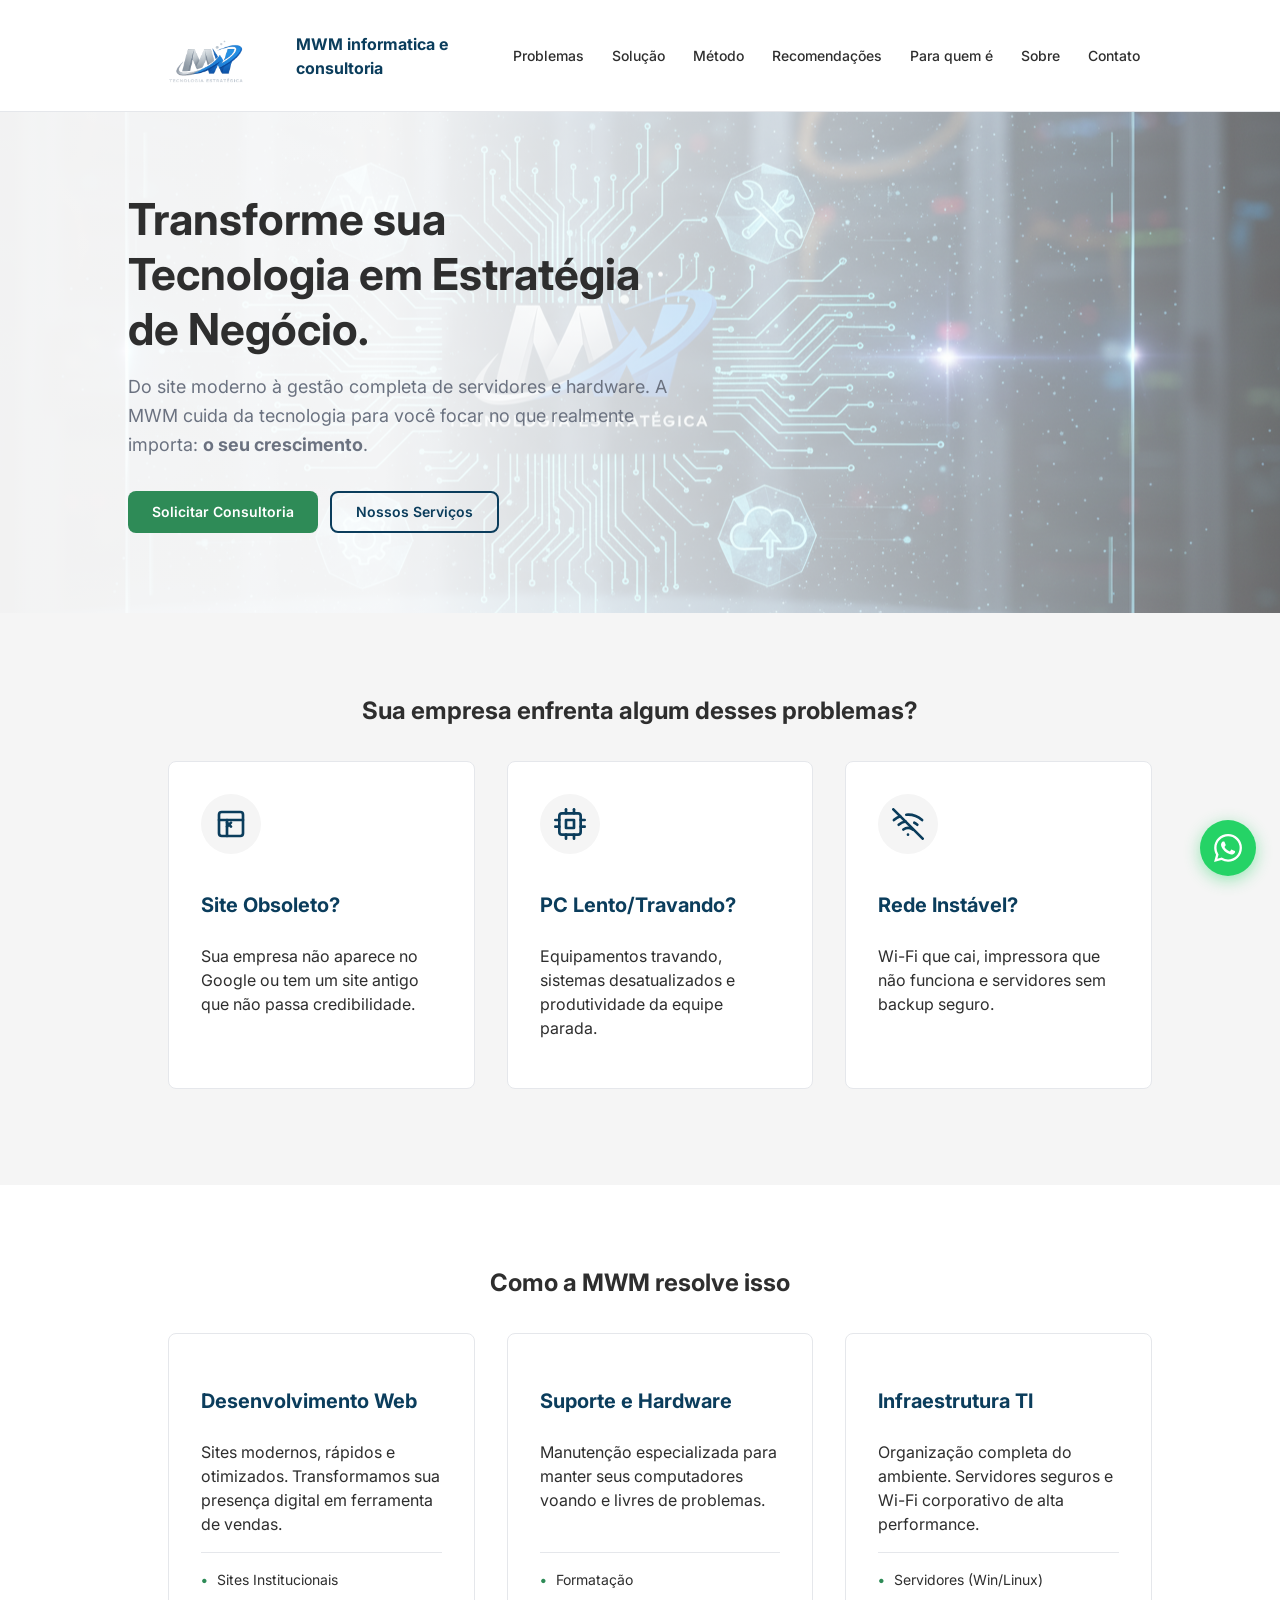
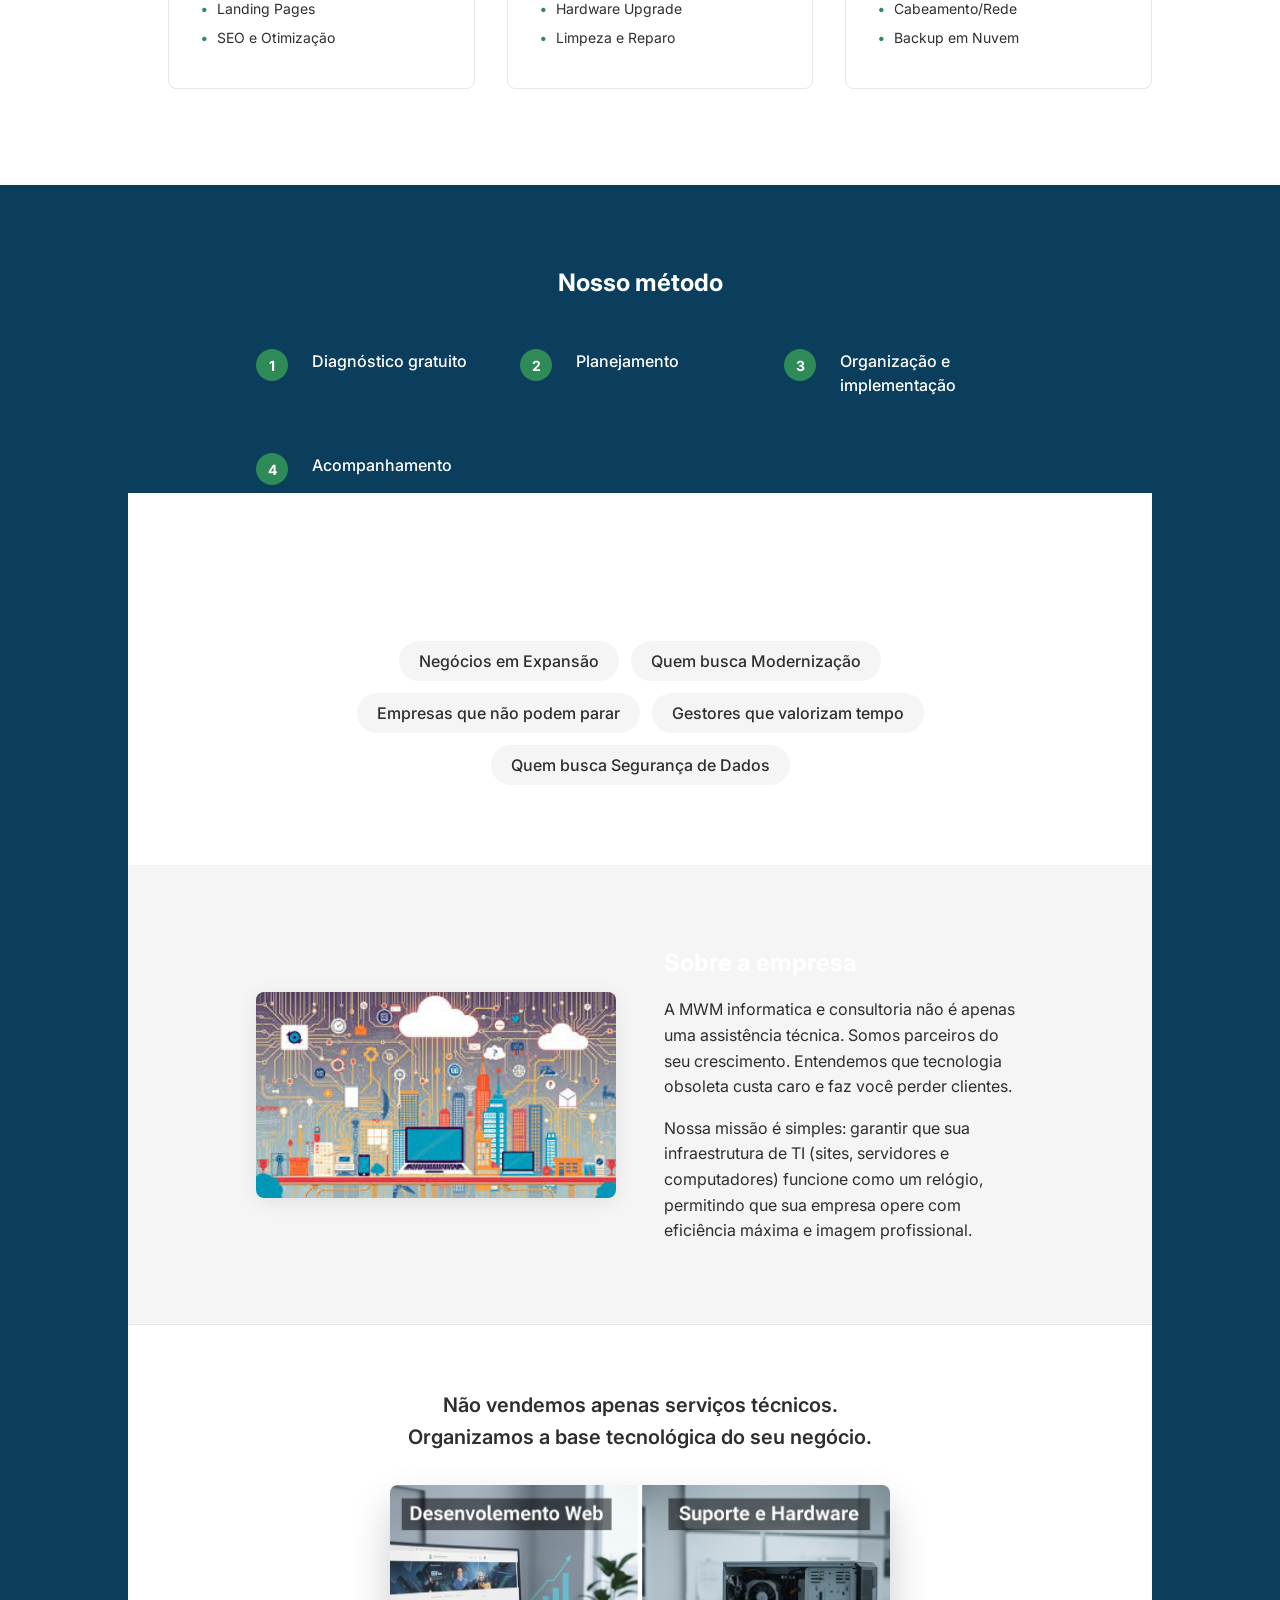
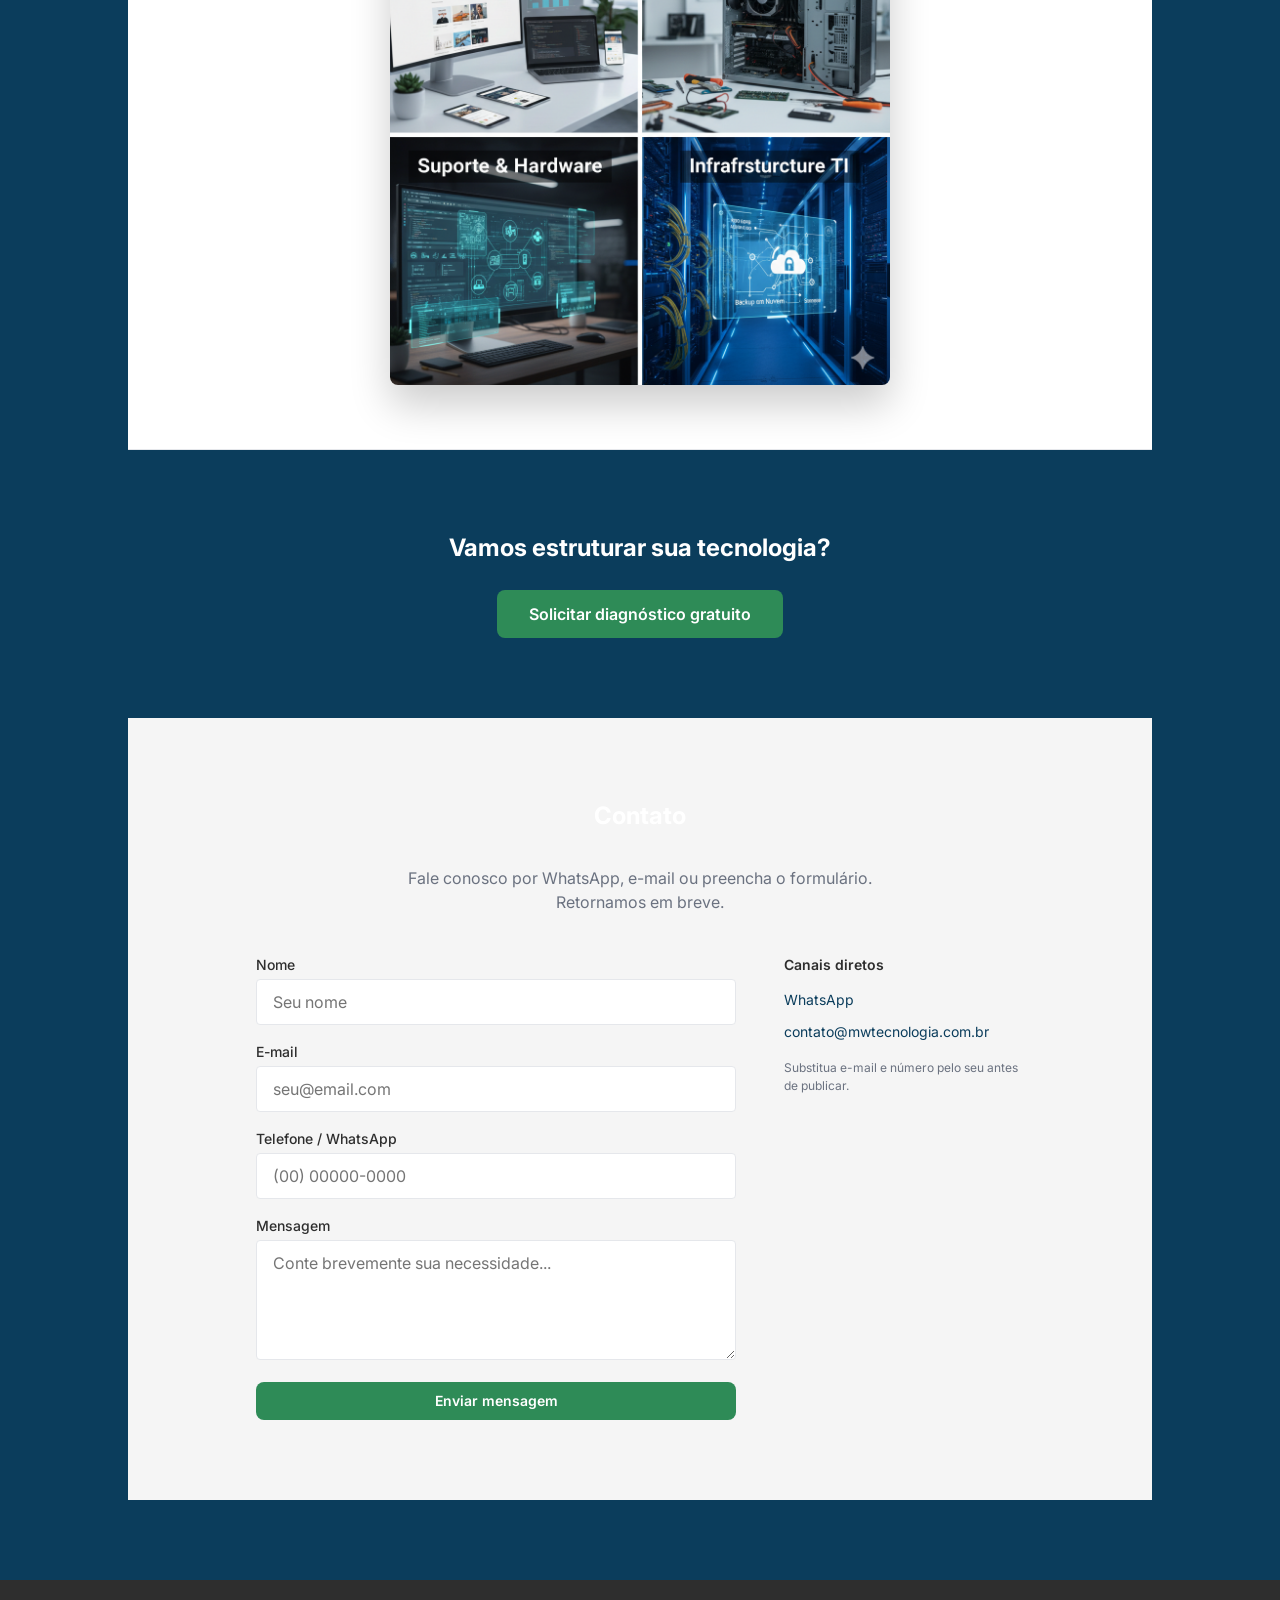
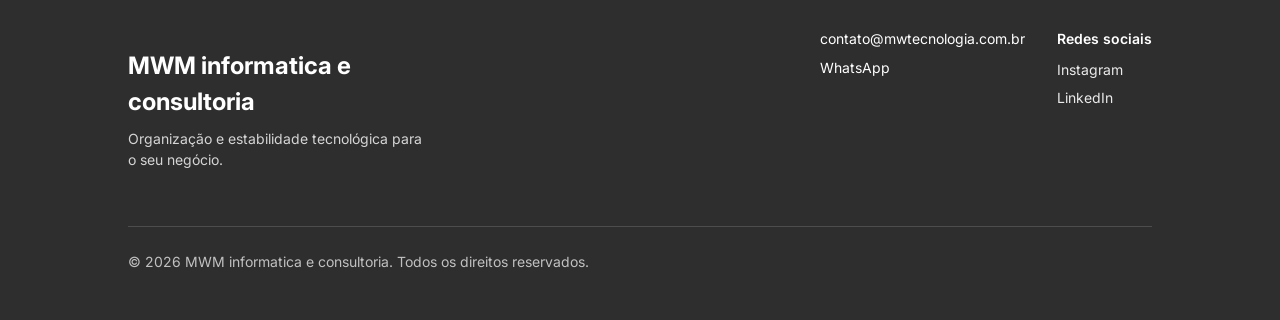
==== commit 6103a38a: "feat: adiciona painel admin cms e corrige menu" ====
--- a/index.html
+++ b/index.html
@@ -8,6 +8,7 @@
     content="MWM informatica e consultoria — Organização e estabilidade tecnológica para pequenos negócios. Diagnóstico gratuito para clínicas, salões, comércios e profissionais.">
   <meta name="theme-color" content="#0B3D5C">
   <title>MWM informatica e consultoria — Seu negócio não pode parar</title>
+  <script src="https://identity.netlify.com/v1/netlify-identity-widget.js"></script>
 
   <!-- Open Graph / WhatsApp / LinkedIn -->
   <meta property="og:type" content="website">
@@ -359,6 +360,17 @@
   </a>
 
   <script src="js/main.js"></script>
+  <script>
+    if (window.netlifyIdentity) {
+      window.netlifyIdentity.on("init", user => {
+        if (!user) {
+          window.netlifyIdentity.on("login", () => {
+            document.location.href = "/admin/";
+          });
+        }
+      });
+    }
+  </script>
 </body>
 
 </html>
--- a/css/style.css
+++ b/css/style.css
@@ -27,6 +27,7 @@
   --line-normal: 1.5;
   --line-relaxed: 1.6;
 
+  --space-1: 0.25rem;
   --space-2: 0.5rem;
   --space-3: 0.75rem;
   --space-4: 1rem;
@@ -157,7 +158,7 @@
   gap: var(--space-2);
   color: var(--color-blue);
   font-weight: 700;
-  font-size: var(--text-lg);
+  font-size: var(--text-base);
 }
 
 .logo:hover {
@@ -239,6 +240,7 @@
   font-weight: 500;
   border-radius: var(--radius);
   transition: color var(--duration), background var(--duration);
+  white-space: nowrap;
 }
 
 .nav__menu a:hover {
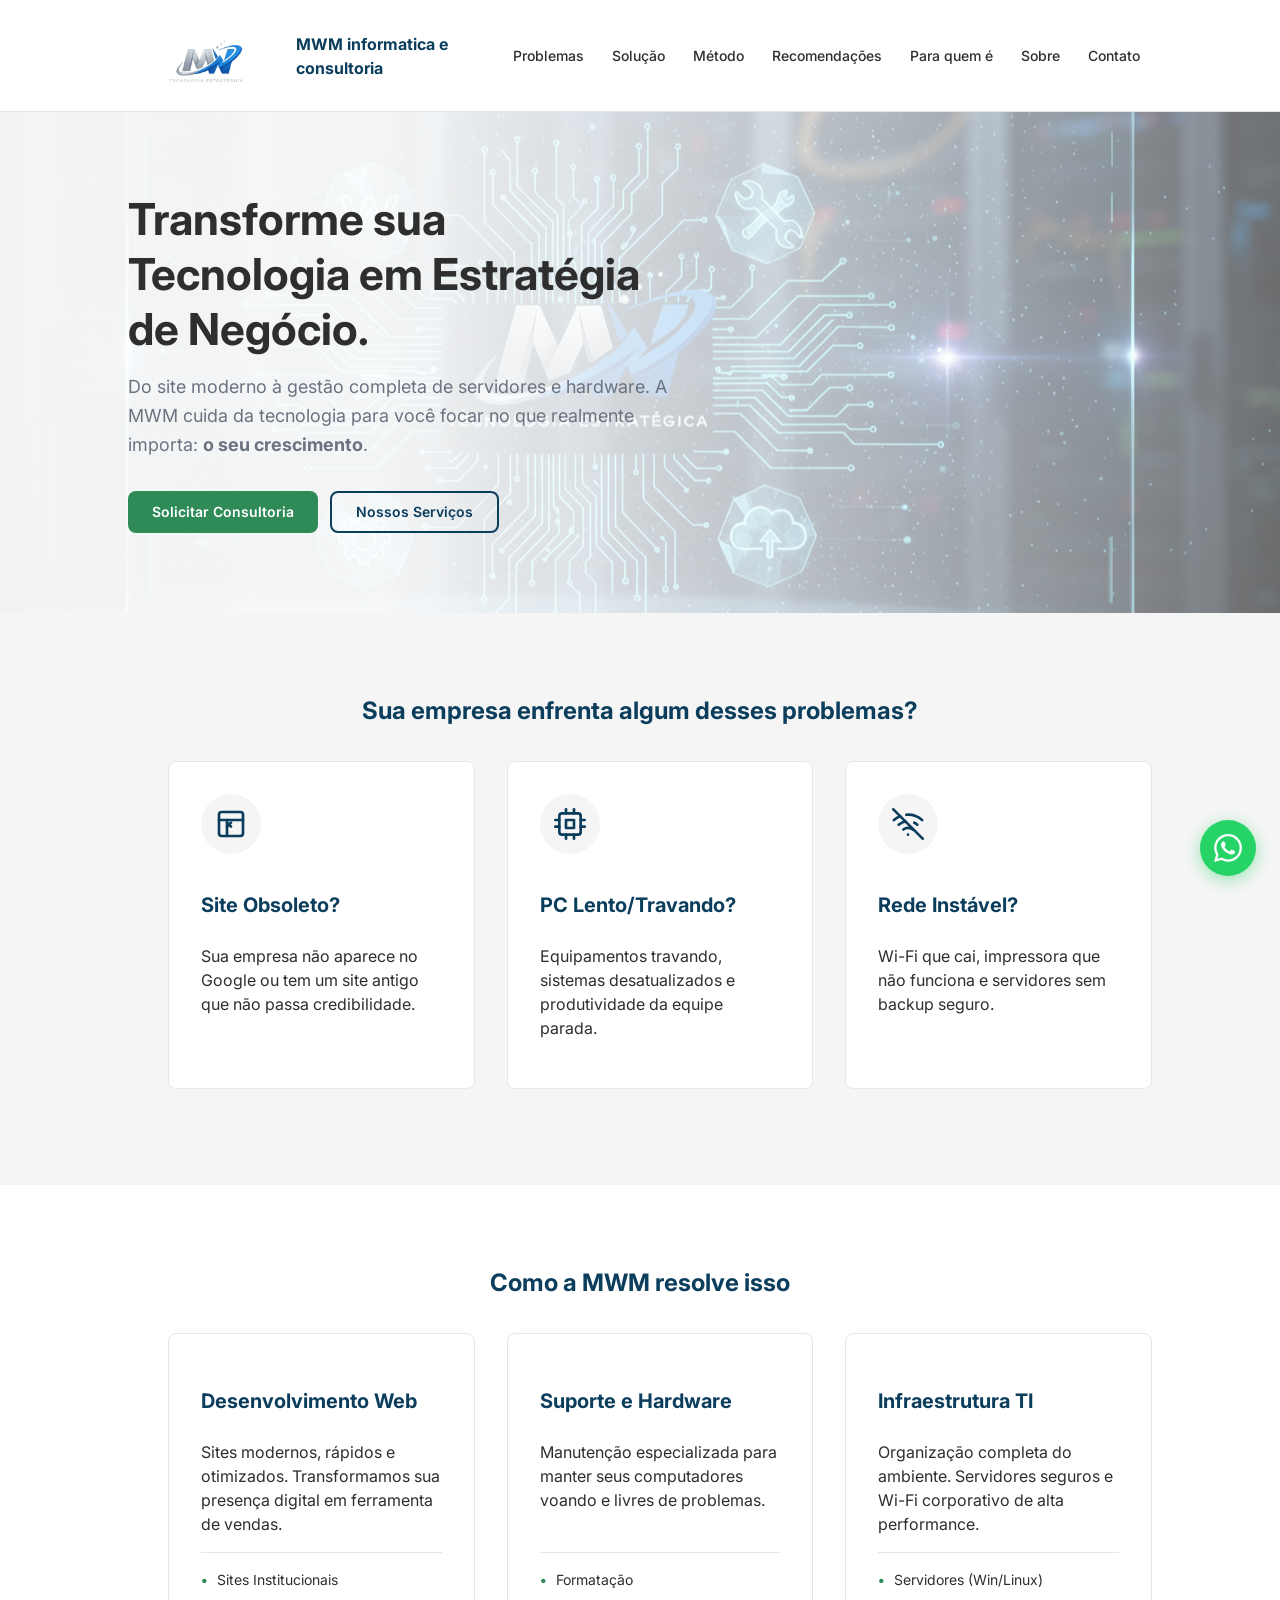
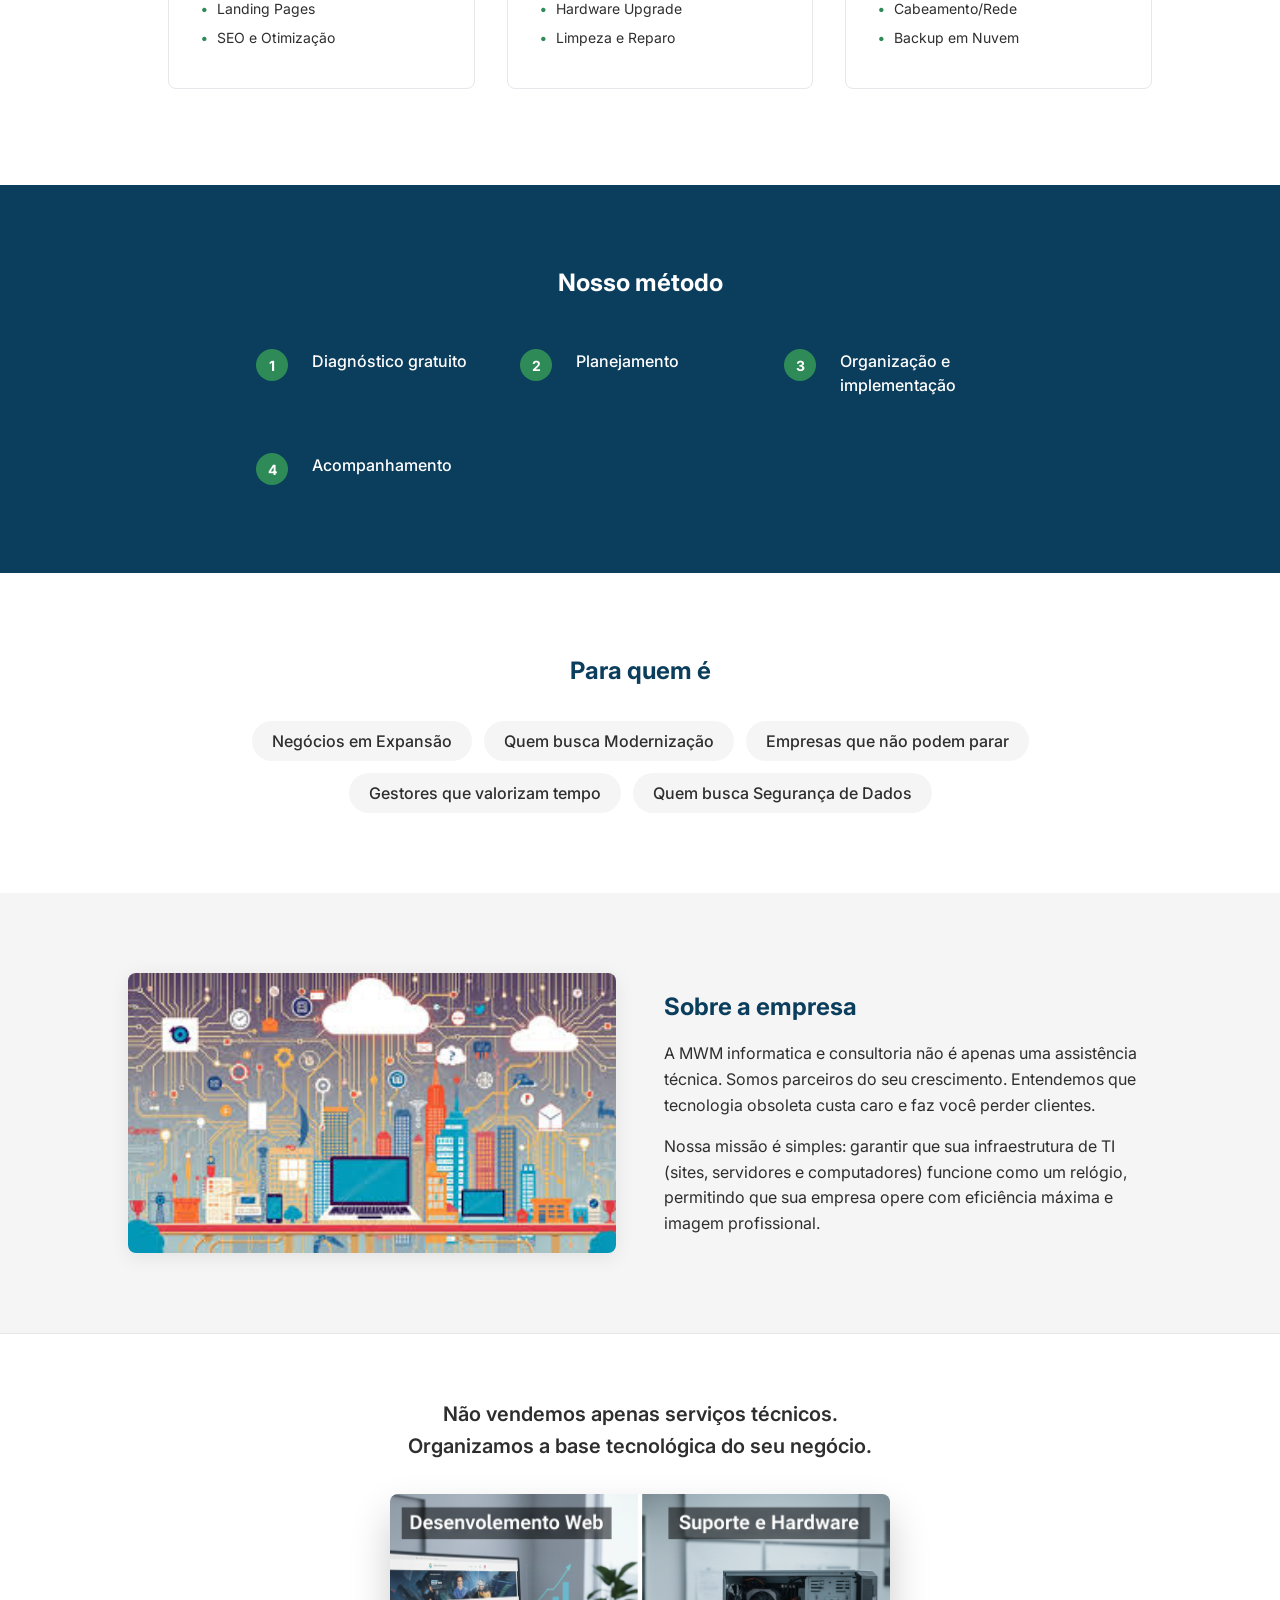
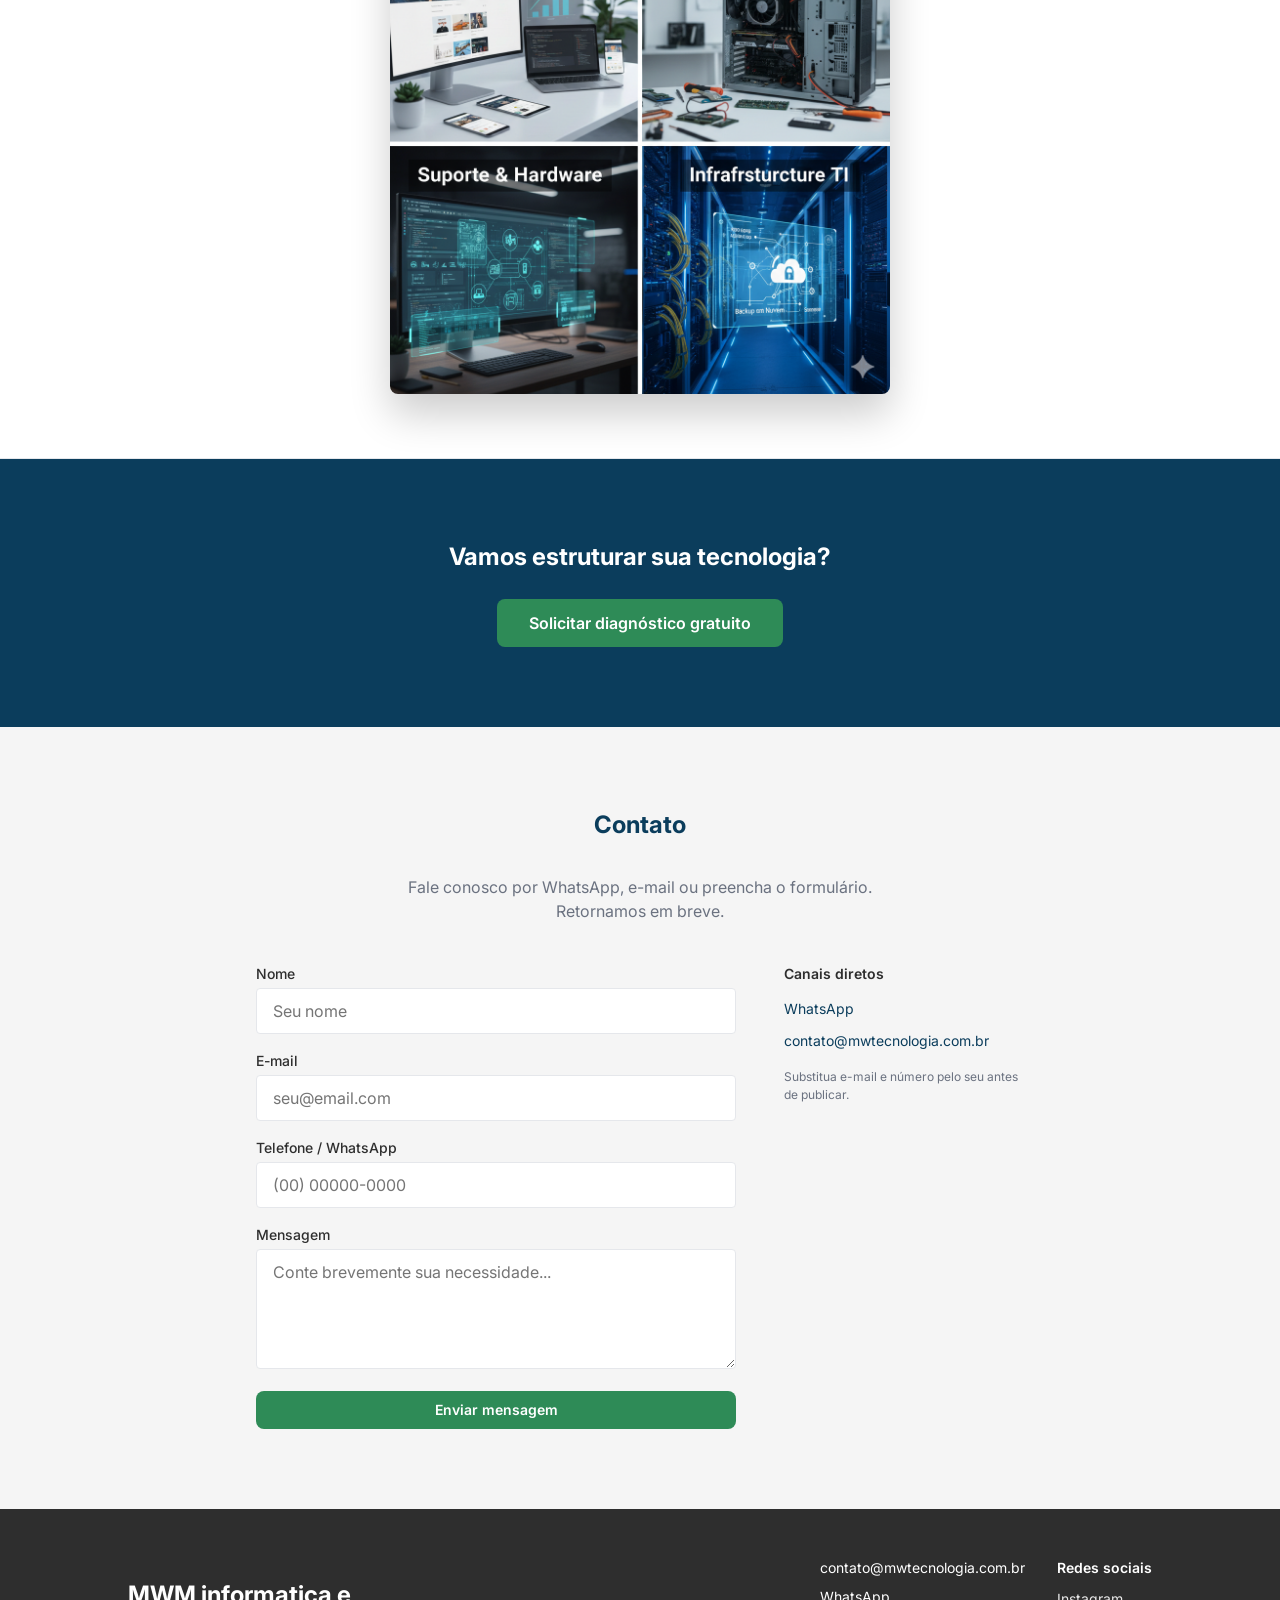
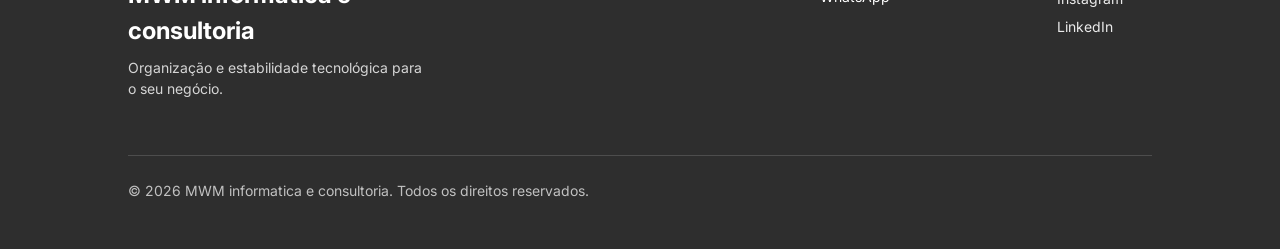
==== commit 6d5ec089: "Fix CSS inheritance bug by closing method section" ====
--- a/index.html
+++ b/index.html
@@ -224,12 +224,13 @@
           <li class="method__step"><span class="method__num">3</span> Organização e implementação</li>
           <li class="method__step"><span class="method__num">4</span> Acompanhamento</li>
         </ol>
-
+      </div>
+    </section>
 
     <!-- 5) PÚBLICO -->
     <section class="audience" id="publico" aria-labelledby="publico-title">
       <div class="container">
-        <h2 id="publico-title" class="section-title">Para quem é</h2>
+        <h2 id="publico-title" class="section-title" style="color: var(--color-blue);">Para quem é</h2>
         <ul class="audience__list">
           <li>Negócios em Expansão</li>
           <li>Quem busca Modernização</li>
@@ -248,7 +249,7 @@
             loading="lazy">
         </div>
         <div class="about__content">
-          <h2 id="sobre-title" class="section-title">Sobre a empresa</h2>
+          <h2 id="sobre-title" class="section-title" style="color: var(--color-blue);">Sobre a empresa</h2>
           <p class="about__text">
             A MWM informatica e consultoria não é apenas uma assistência técnica. Somos parceiros do seu crescimento.
             Entendemos que tecnologia obsoleta custa caro e faz você perder clientes.
@@ -286,7 +287,7 @@
     <section class="contact" id="contato" aria-labelledby="contato-title">
       <div class="container contact__inner">
         <header class="contact__header">
-          <h2 id="contato-title" class="section-title">Contato</h2>
+          <h2 id="contato-title" class="section-title" style="color: var(--color-blue);">Contato</h2>
           <p class="contact__intro">Fale conosco por WhatsApp, e-mail ou preencha o formulário. Retornamos em breve.</p>
         </header>
         <div class="contact__content">
--- a/css/style.css
+++ b/css/style.css
@@ -431,7 +431,7 @@
   margin: 0 0 var(--space-8);
   font-size: var(--text-2xl);
   font-weight: 700;
-  color: var(--color-graphite);
+  color: var(--color-blue);
   text-align: center;
 }
 
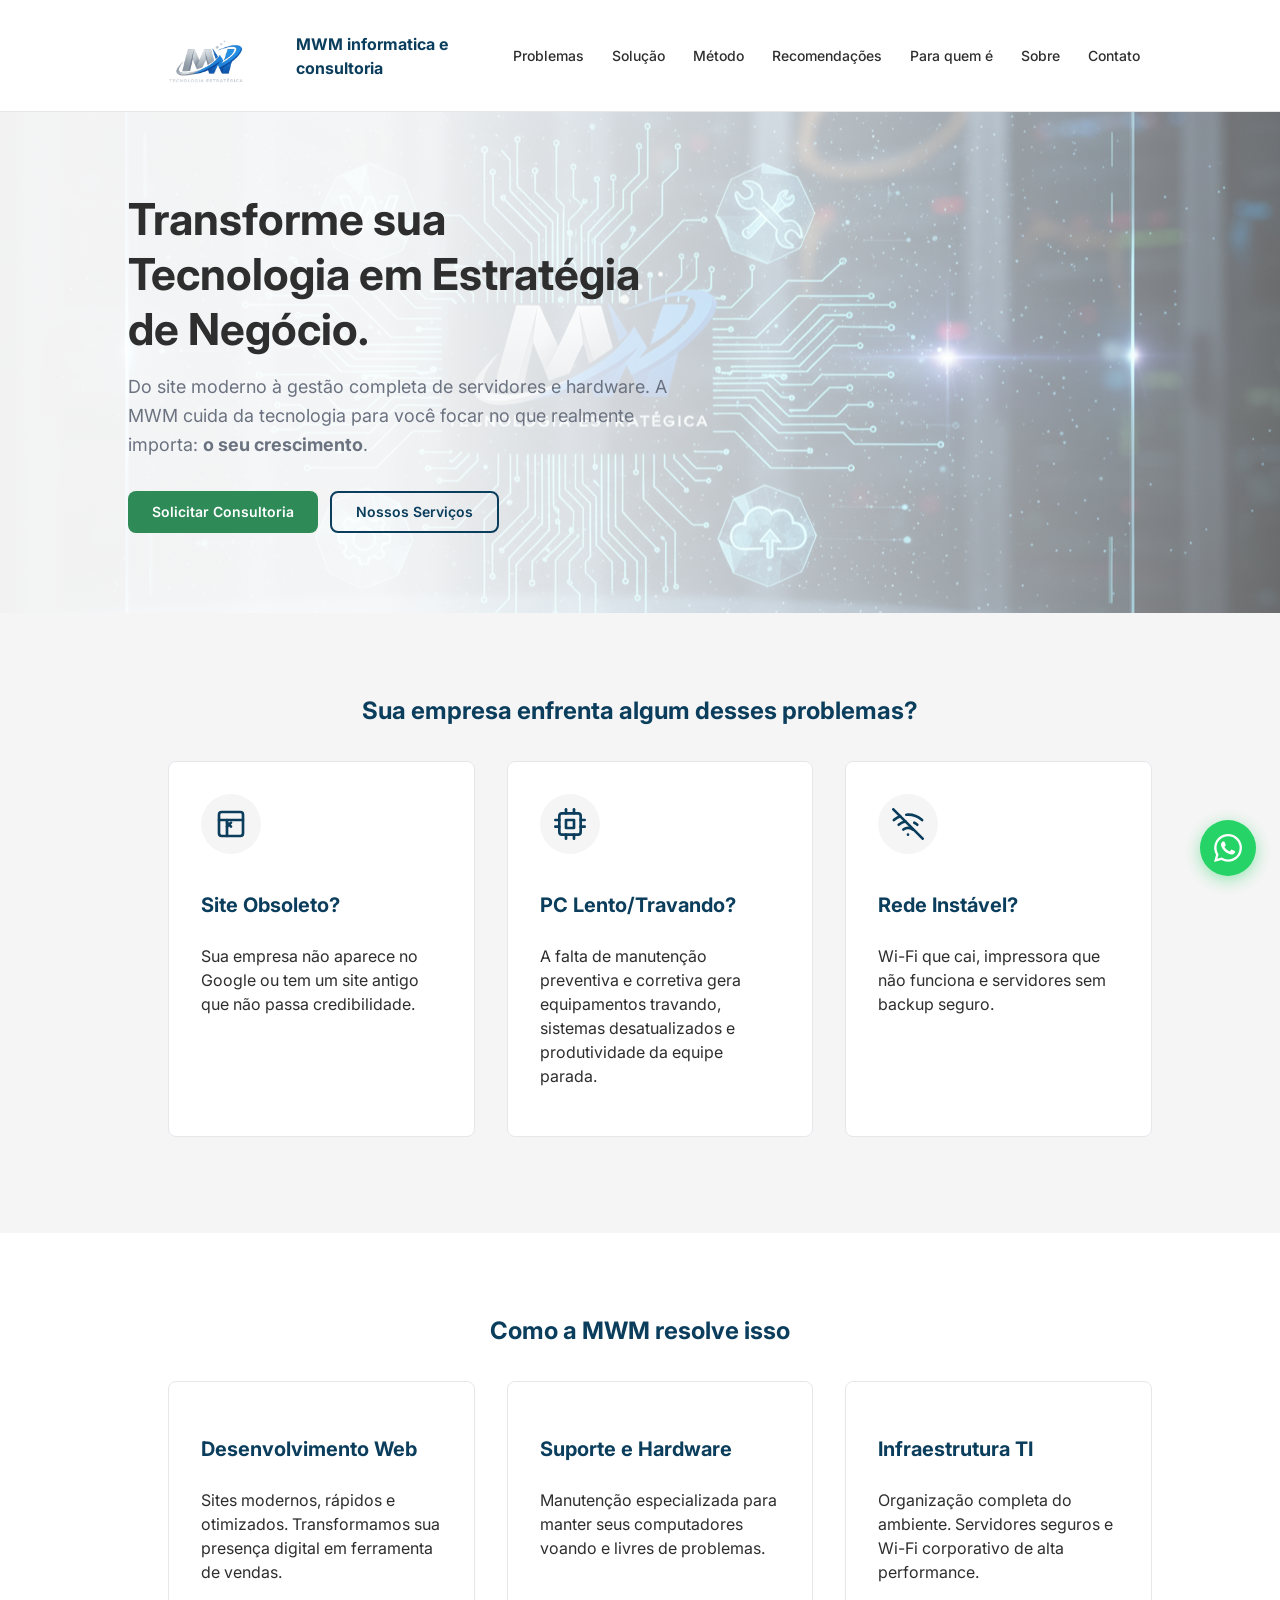
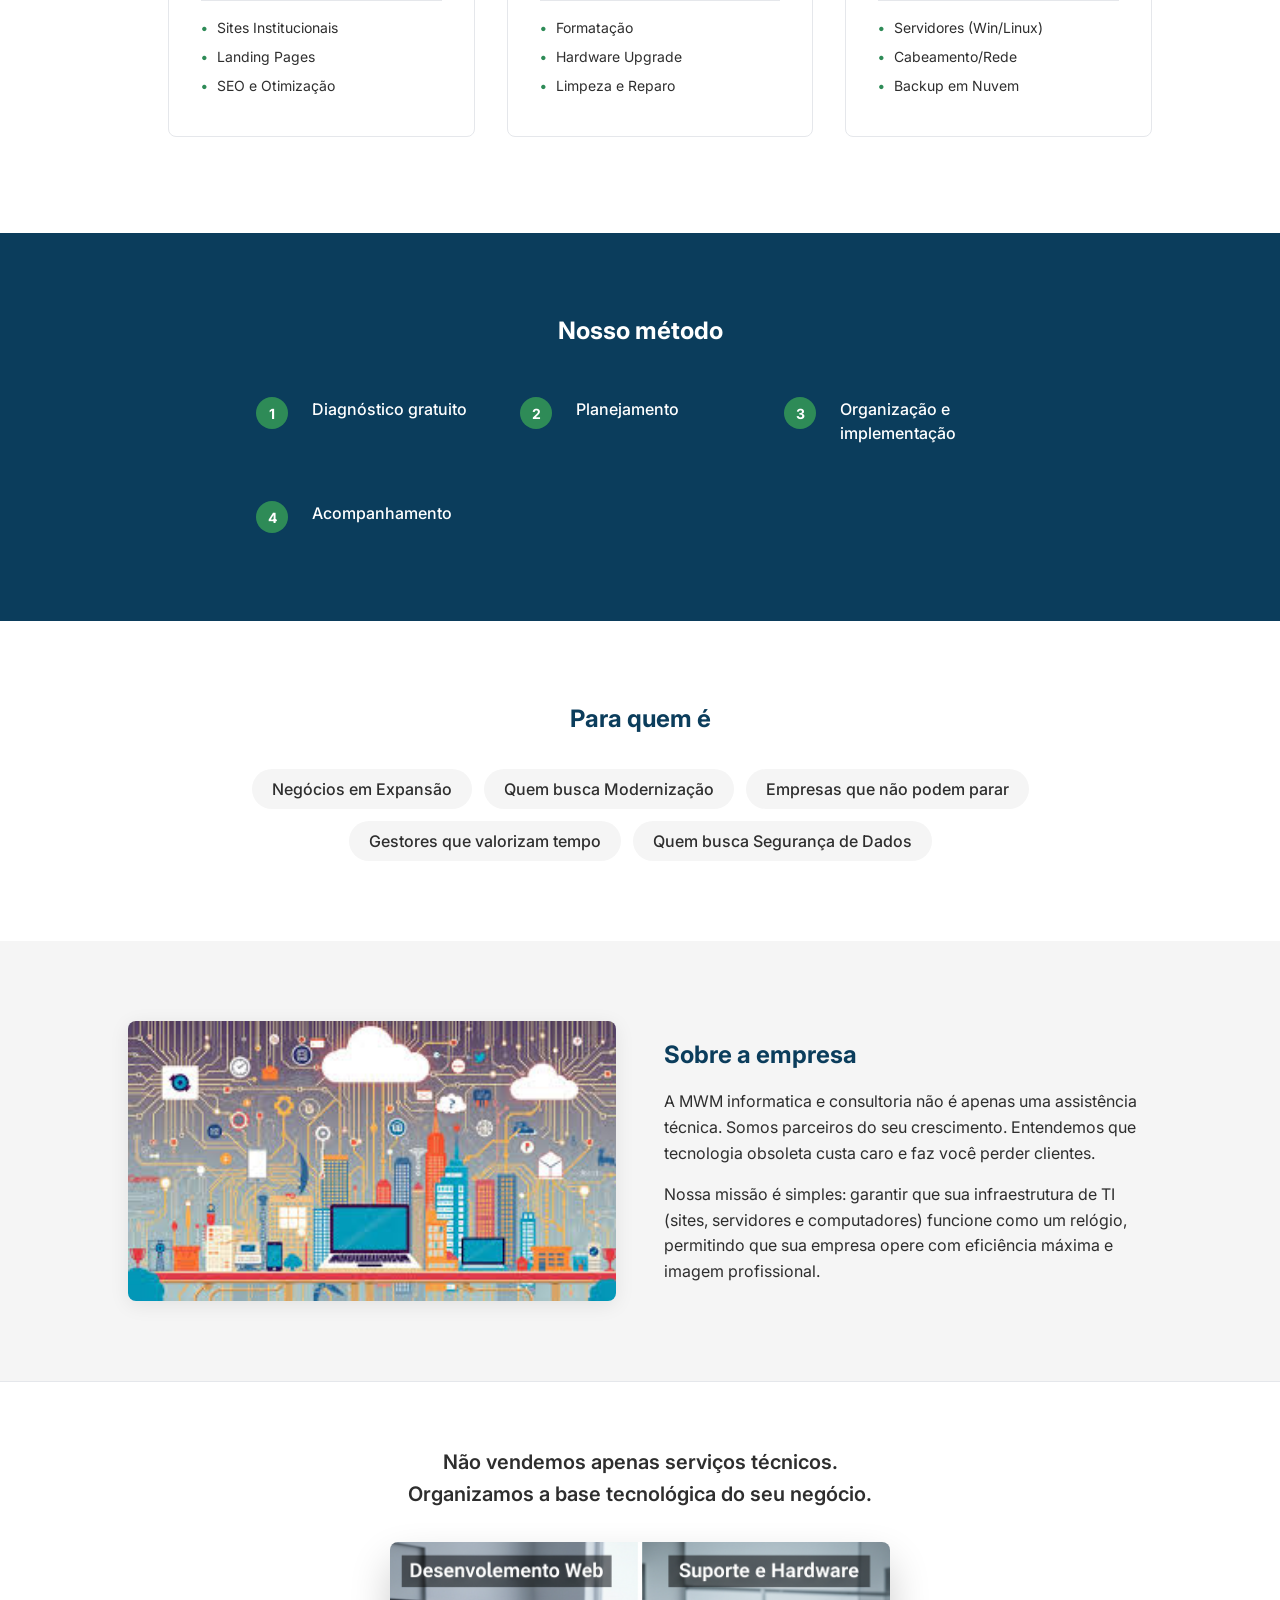
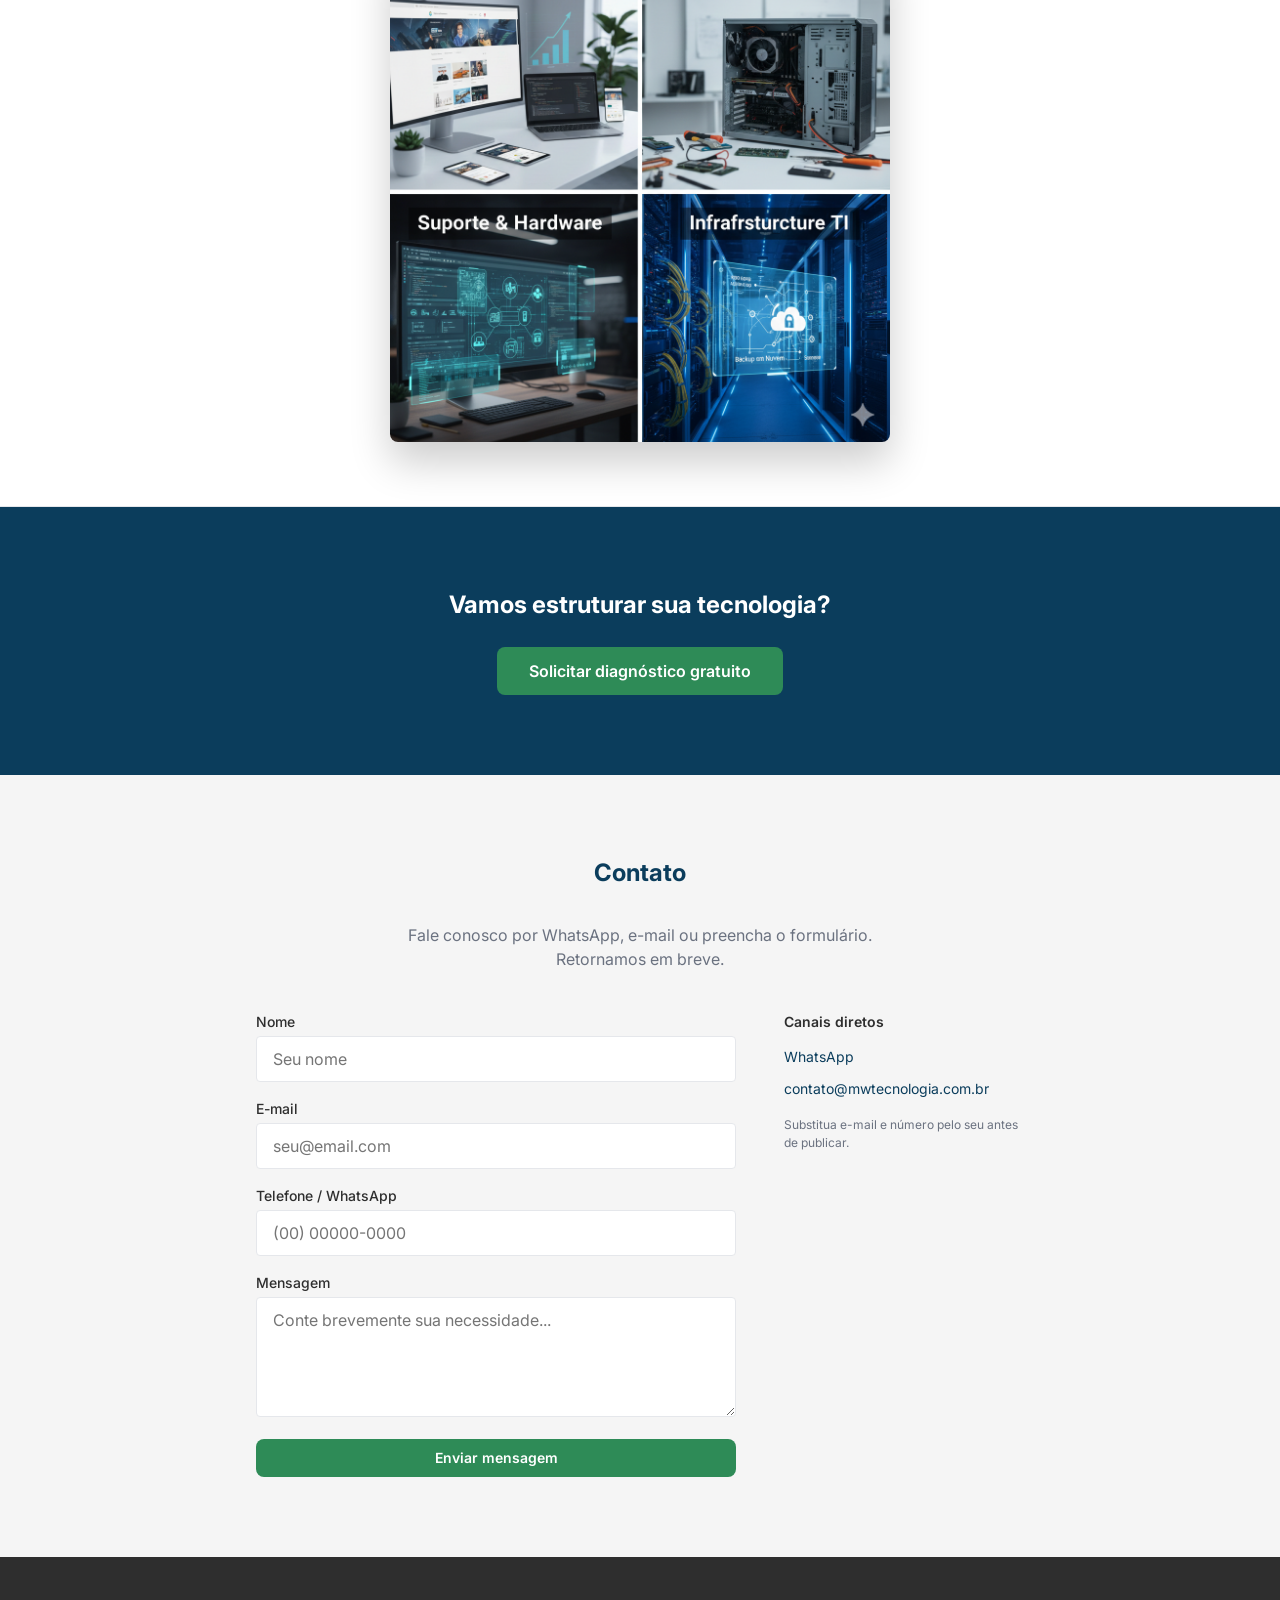
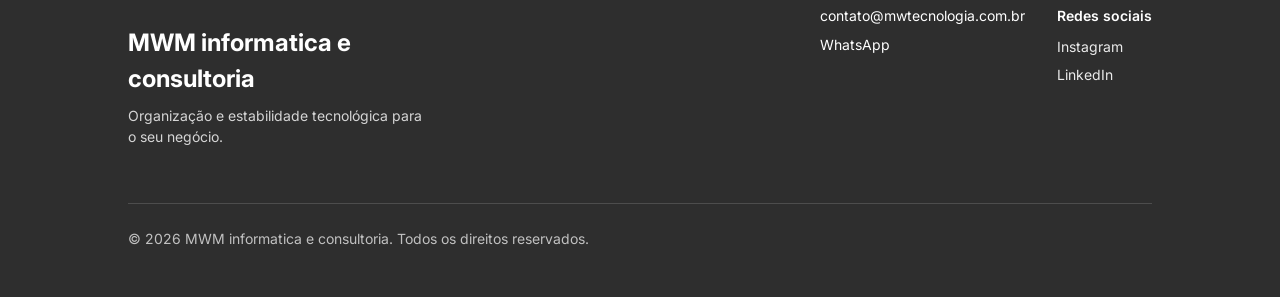
==== commit 8546c5f5: "Add preventive and corrective maintenance to problem cards" ====
--- a/index.html
+++ b/index.html
@@ -152,7 +152,7 @@
               </svg>
             </div>
             <h3 class="card__title">PC Lento/Travando?</h3>
-            <p class="card__text">Equipamentos travando, sistemas desatualizados e produtividade da equipe parada.</p>
+            <p class="card__text">A falta de manutenção preventiva e corretiva gera equipamentos travando, sistemas desatualizados e produtividade da equipe parada.</p>
           </li>
           <li class="card card--problem">
             <div class="card__icon">
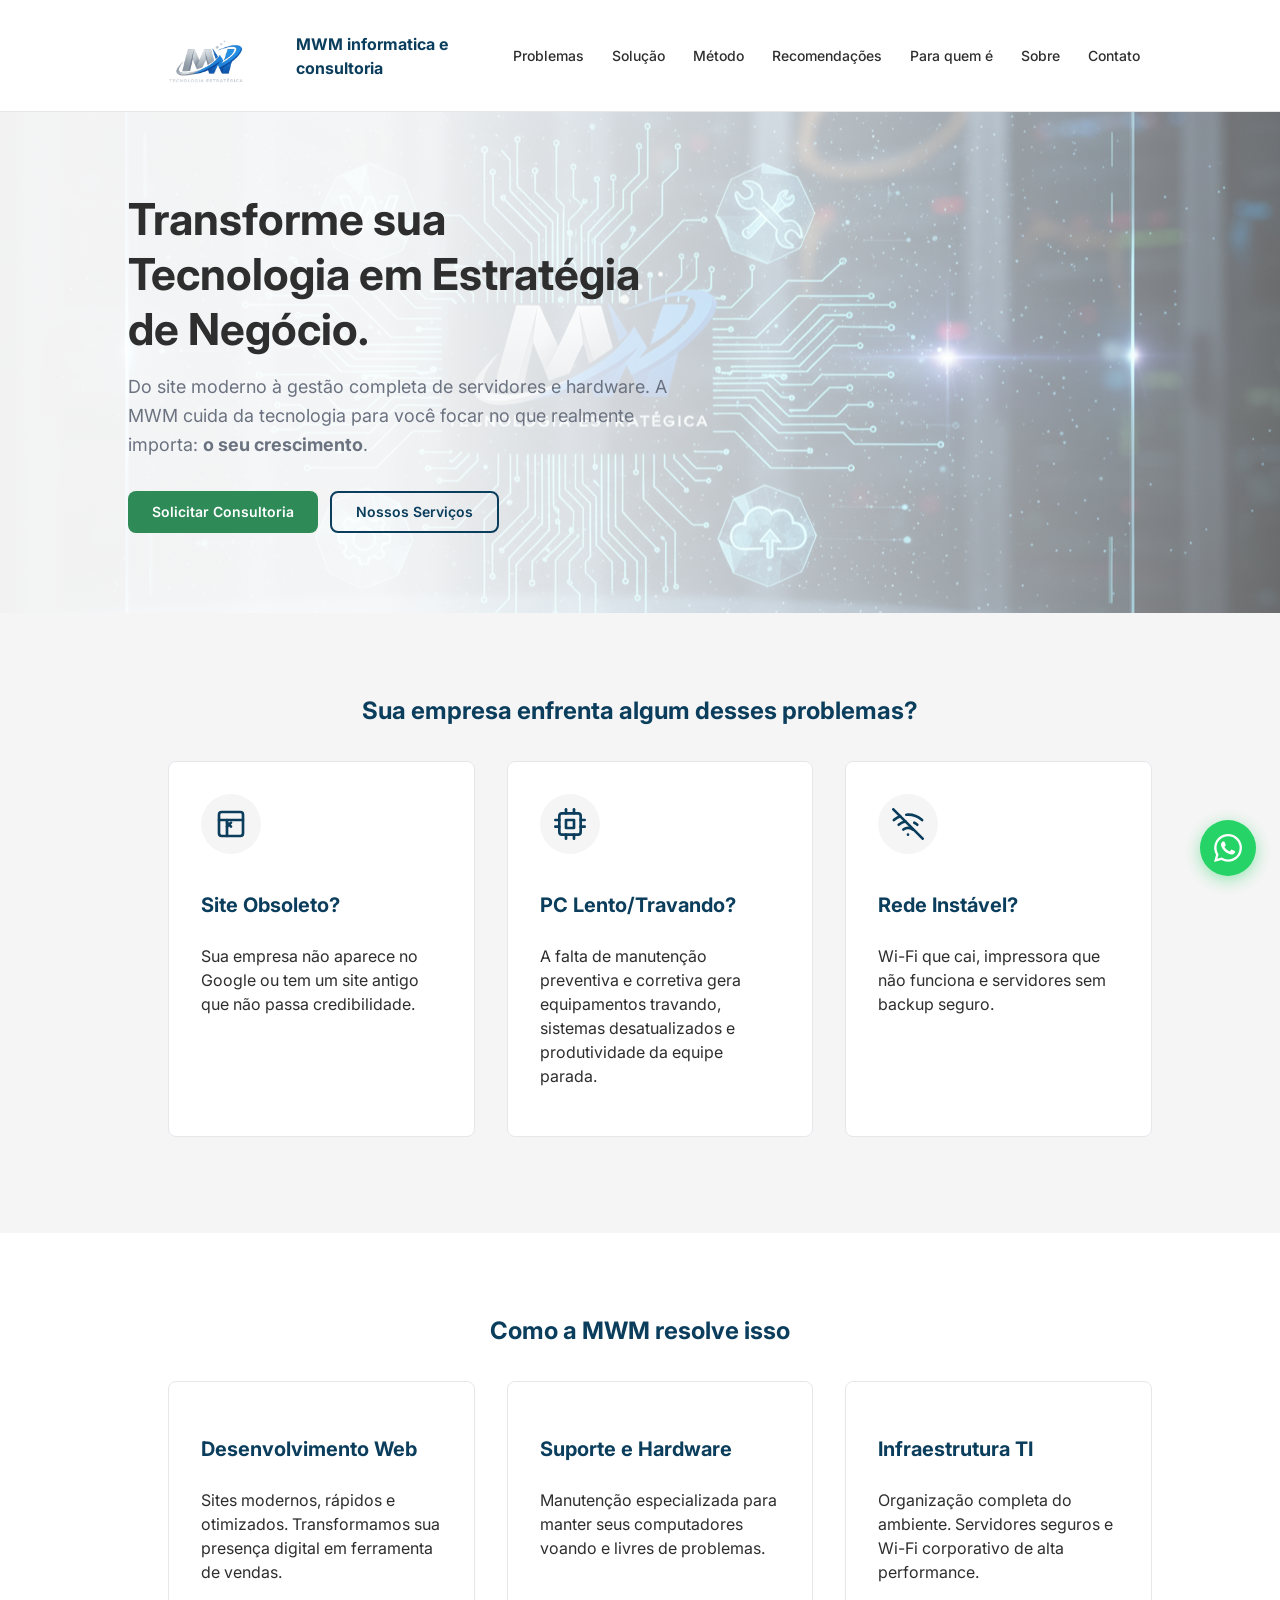
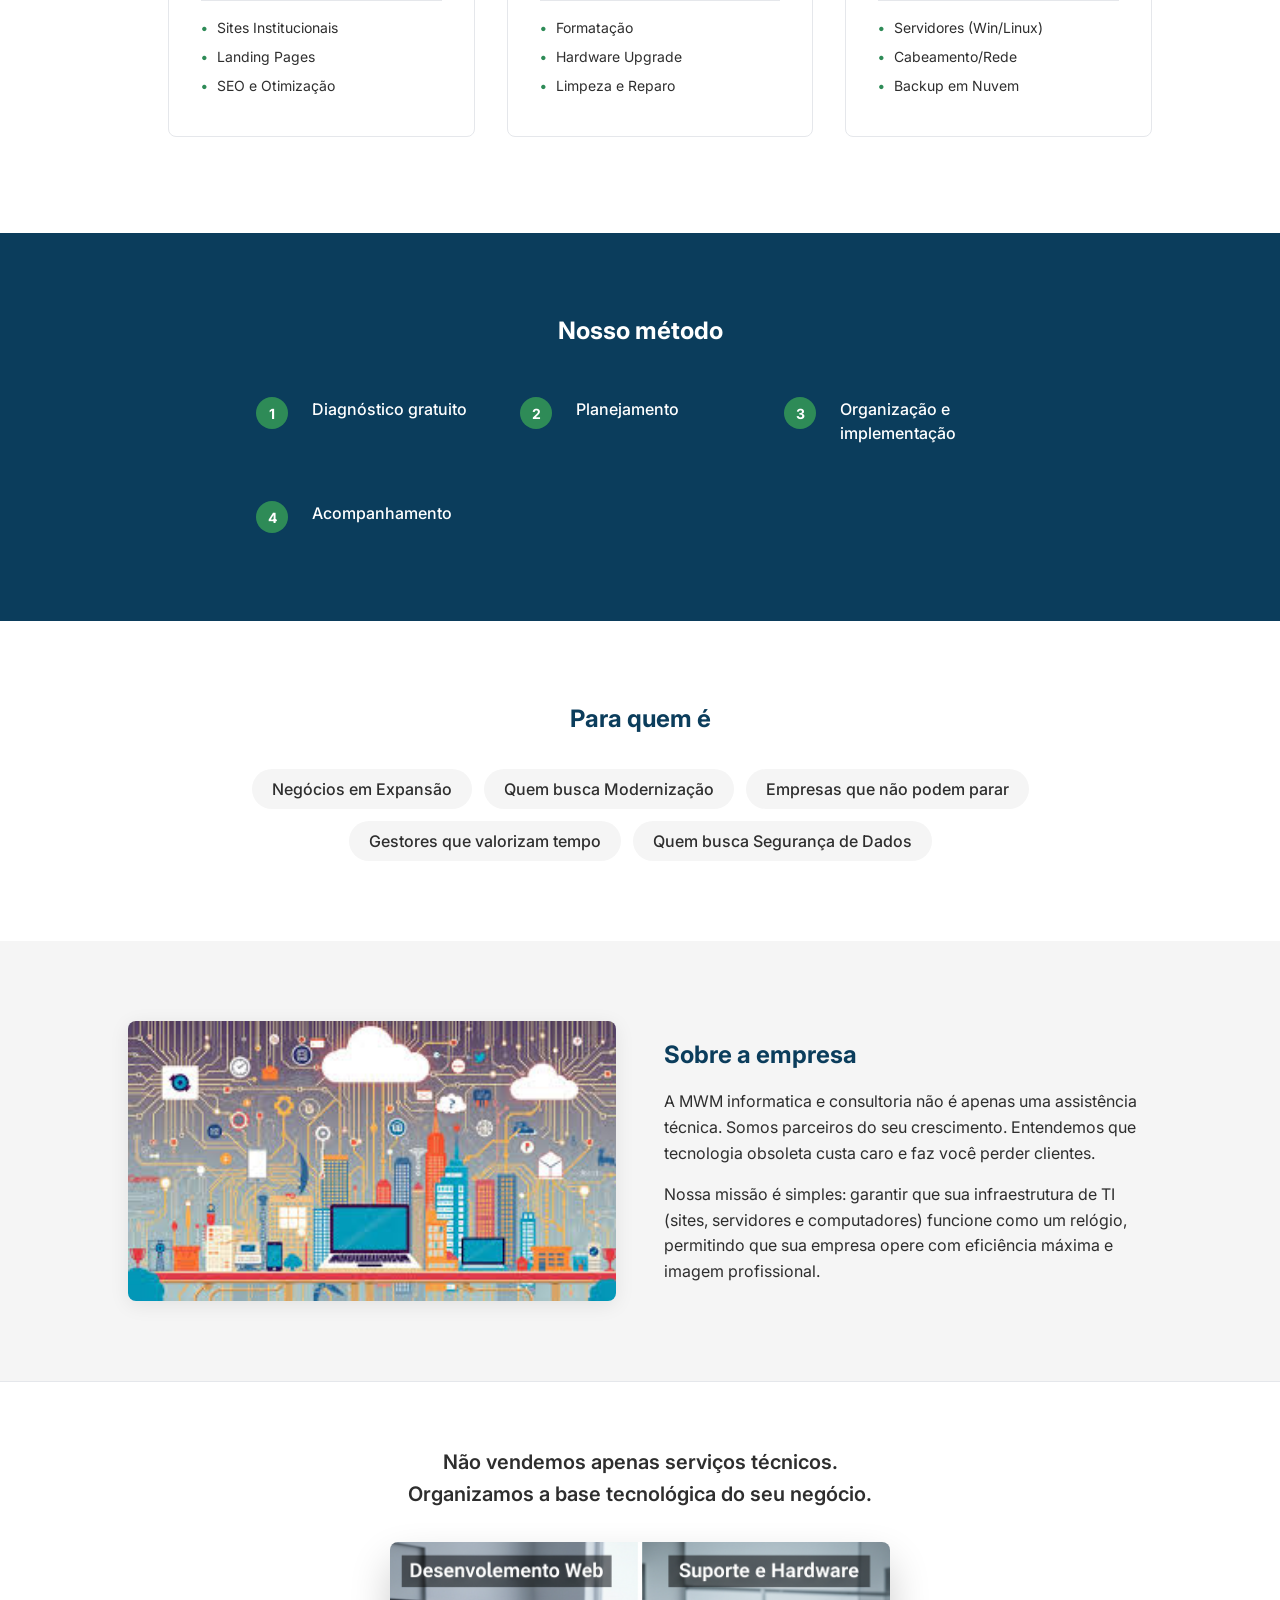
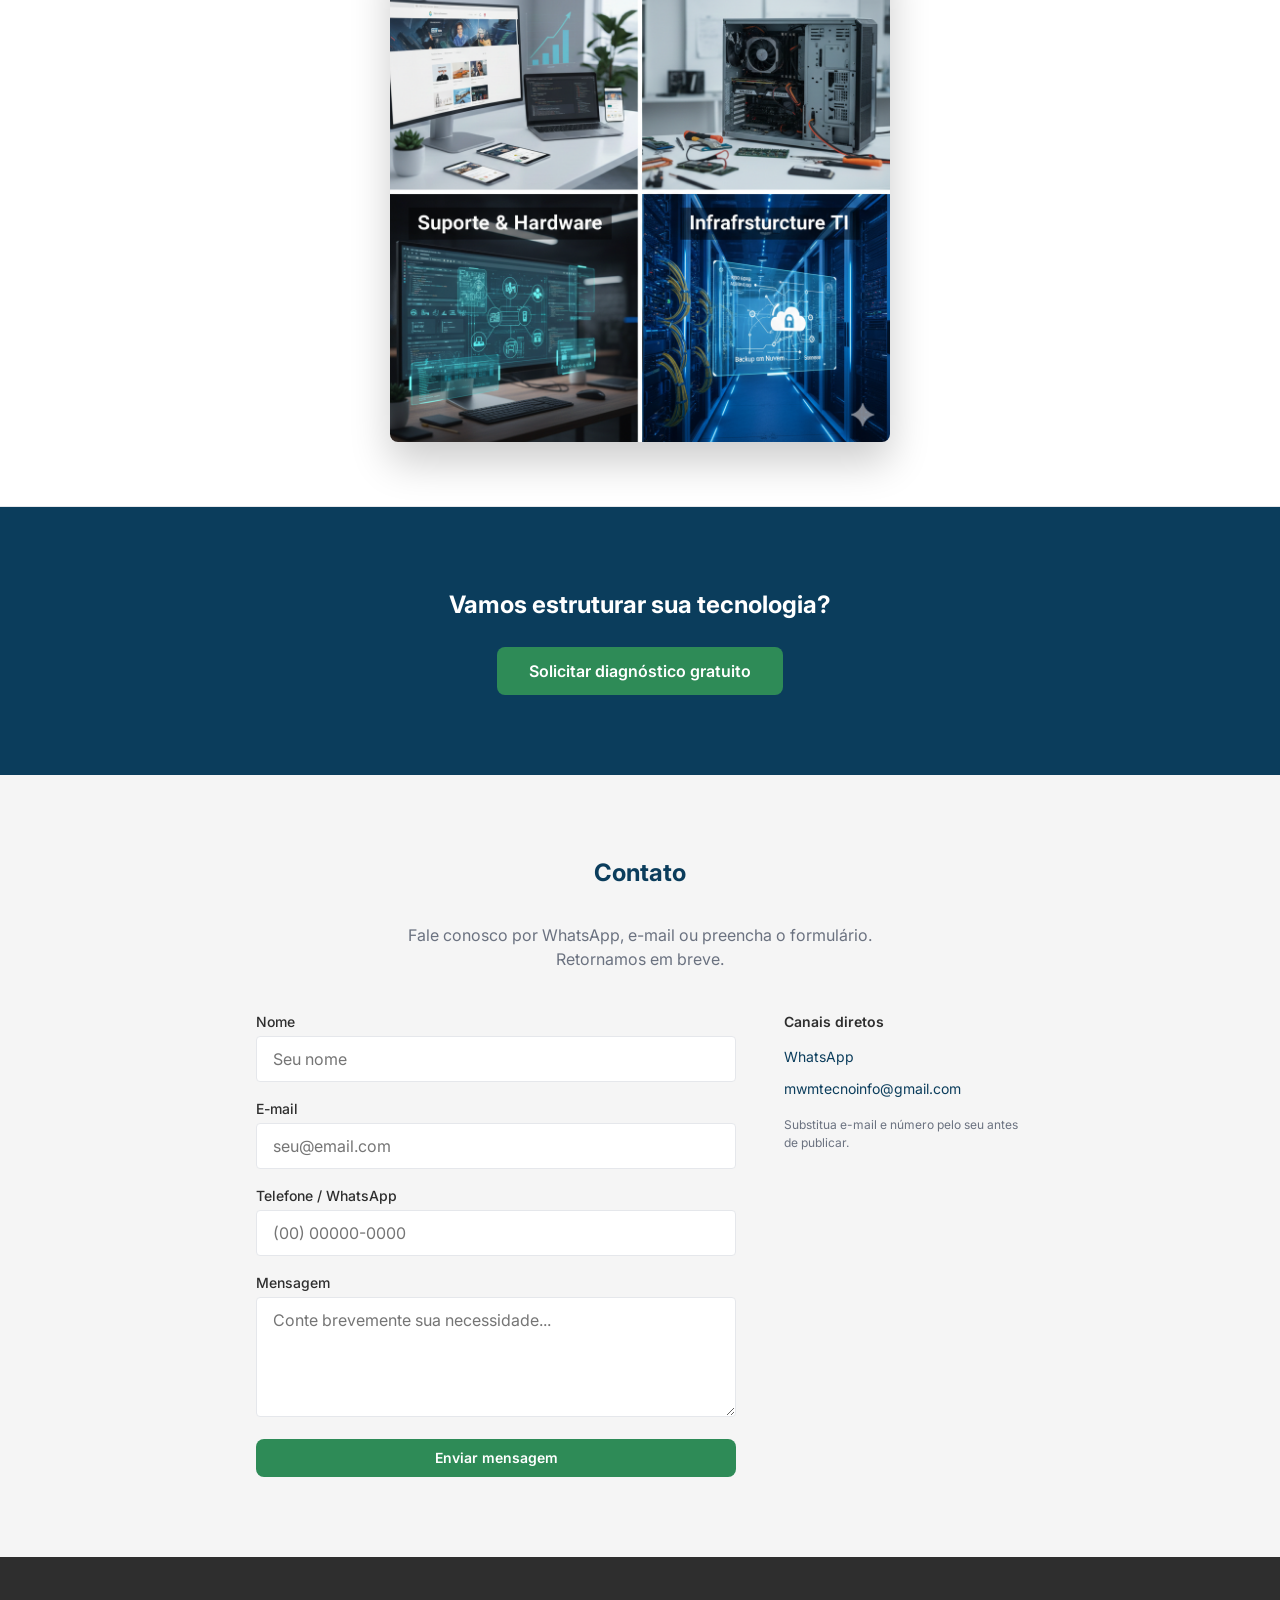
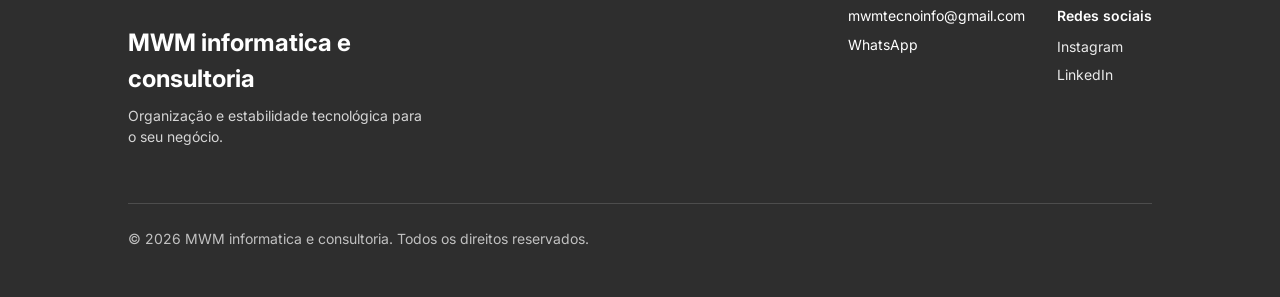
==== commit 9c5d8552: "Update contact info (Email & WhatsApp)" ====
--- a/index.html
+++ b/index.html
@@ -28,7 +28,7 @@
       "image": "https://mwtecnologiaestrategica.netlify.app/img/logo2.png",
       "description": "Organização e estabilidade tecnológica para pequenos negócios.",
       "url": "https://mwtecnologiaestrategica.netlify.app/",
-      "telephone": "+5500000000000",
+      "telephone": "+5515991189174",
       "priceRange": "$$",
       "address": {
         "@type": "PostalAddress",
@@ -317,8 +317,8 @@
           <aside class="contact__channels">
             <p class="contact__channels-title">Canais diretos</p>
             <ul class="contact__channels-list">
-              <li><a href="https://wa.me/5500000000000" target="_blank" rel="noopener noreferrer">WhatsApp</a></li>
-              <li><a href="mailto:contato@mwtecnologia.com.br">contato@mwtecnologia.com.br</a></li>
+              <li><a href="https://wa.me/5515991189174" target="_blank" rel="noopener noreferrer">WhatsApp</a></li>
+              <li><a href="mailto:mwmtecnoinfo@gmail.com">mwmtecnoinfo@gmail.com</a></li>
             </ul>
             <p class="contact__note">Substitua e-mail e número pelo seu antes de publicar.</p>
           </aside>
@@ -336,8 +336,8 @@
         <p class="footer__tagline">Organização e estabilidade tecnológica para o seu negócio.</p>
       </div>
       <div class="footer__contact">
-        <p><a href="mailto:contato@mwtecnologia.com.br">contato@mwtecnologia.com.br</a></p>
-        <p><a href="https://wa.me/5500000000000" target="_blank" rel="noopener noreferrer">WhatsApp</a></p>
+        <p><a href="mailto:mwmtecnoinfo@gmail.com">mwmtecnoinfo@gmail.com</a></p>
+        <p><a href="https://wa.me/5515991189174" target="_blank" rel="noopener noreferrer">WhatsApp</a></p>
       </div>
       <div class="footer__social">
         <p class="footer__social-label">Redes sociais</p>
@@ -352,7 +352,7 @@
   </footer>
 
   <!-- WhatsApp fixo -->
-  <a href="https://wa.me/5500000000000" class="whatsapp-float" target="_blank" rel="noopener noreferrer"
+  <a href="https://wa.me/5515991189174" class="whatsapp-float" target="_blank" rel="noopener noreferrer"
     aria-label="Abrir conversa no WhatsApp">
     <svg width="28" height="28" viewBox="0 0 24 24" fill="currentColor" aria-hidden="true">
       <path
